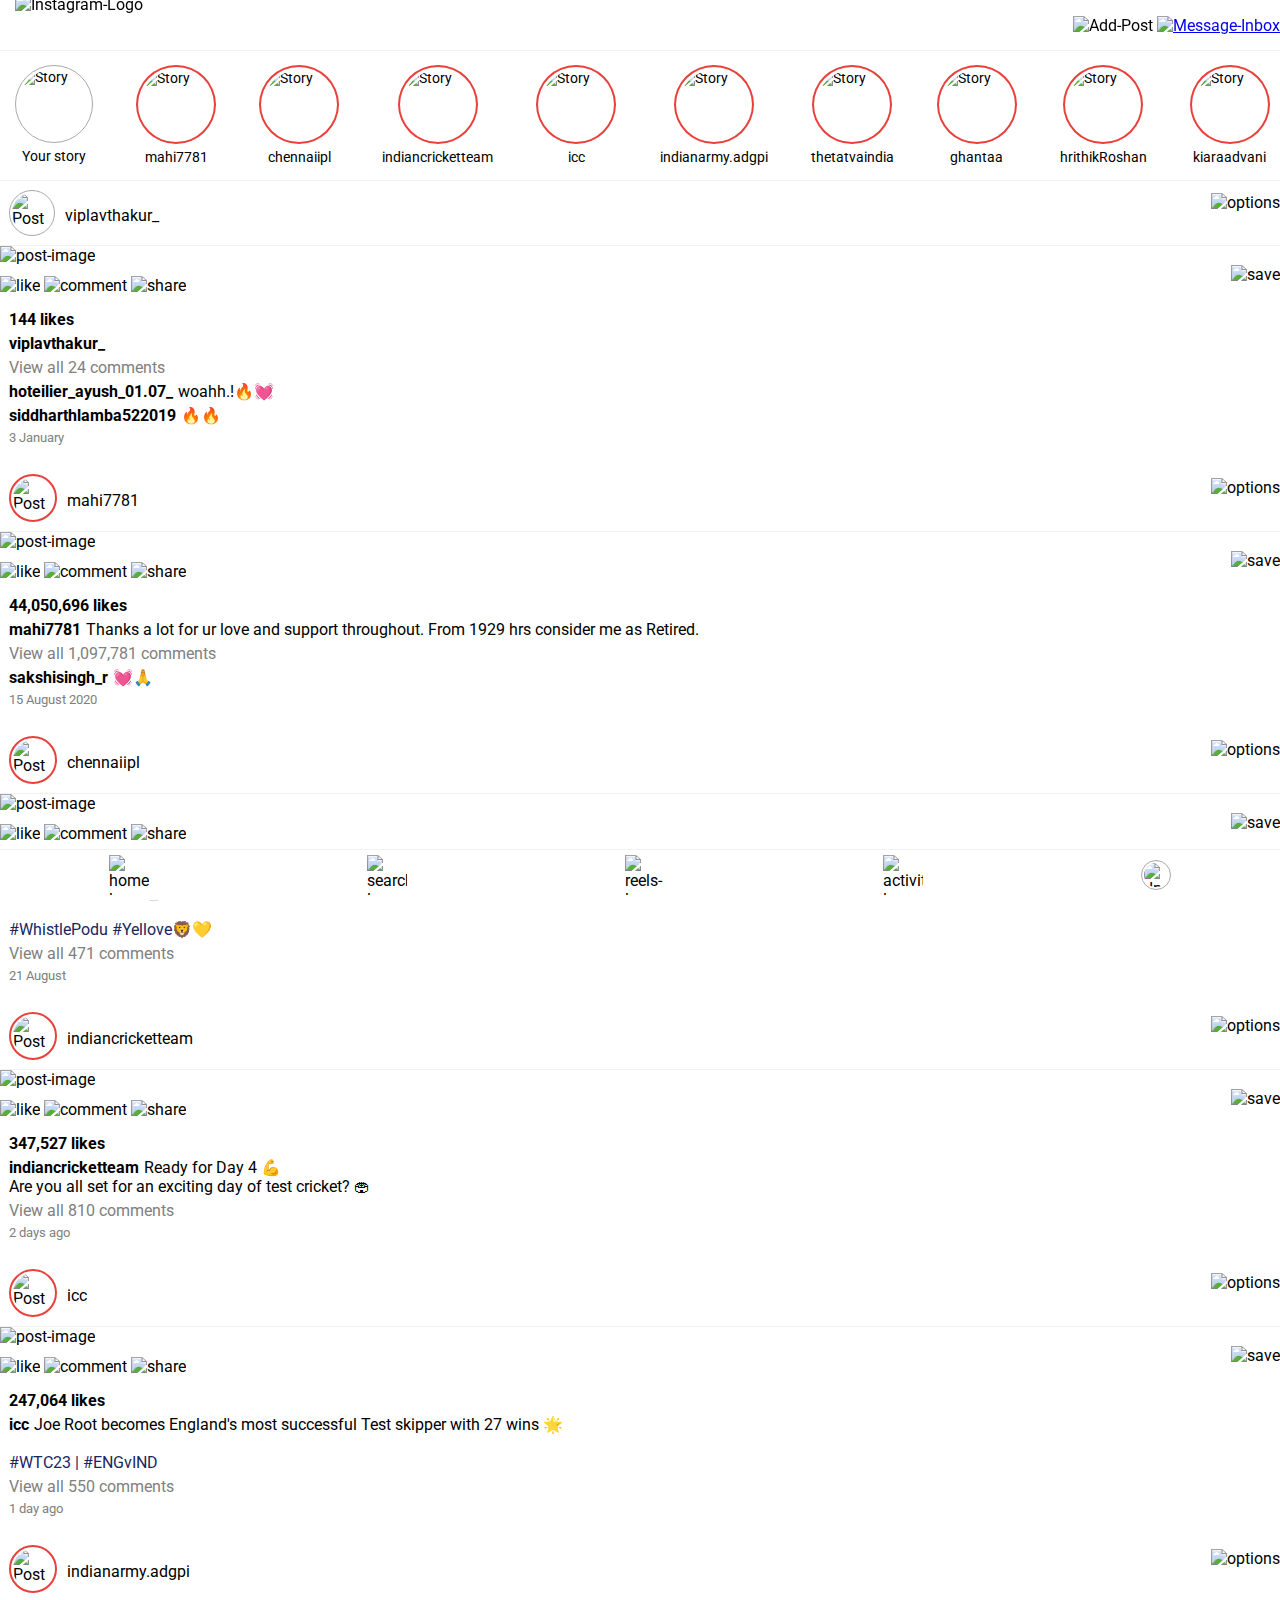
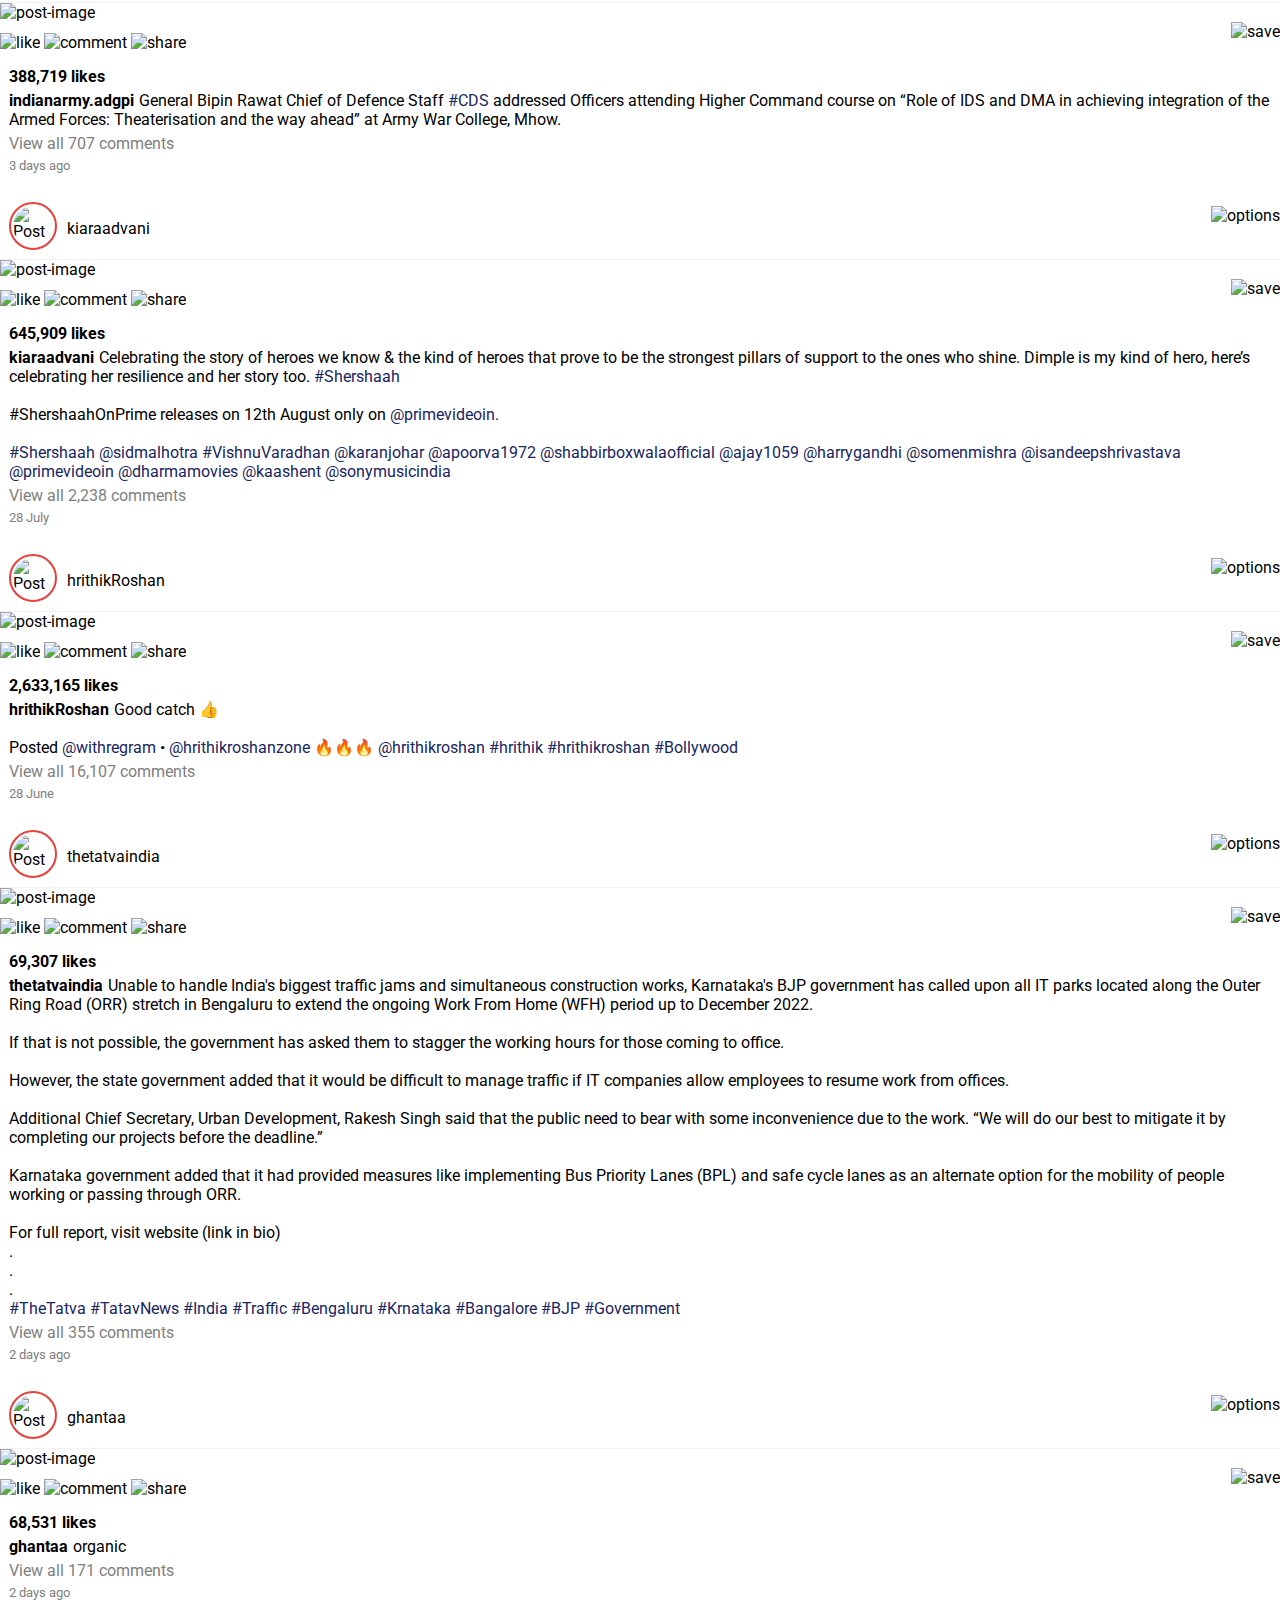
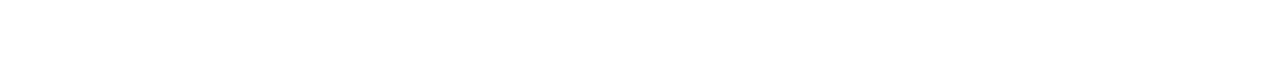
==== home.html @ e595aedf "welcome page added" ====
<!DOCTYPE html>
<html lang="en">
<head>
    <meta charset="UTF-8">
    <meta http-equiv="X-UA-Compatible" content="IE=edge">
    <meta name="viewport" content="width=device-width, initial-scale=1.0">
    <link rel="icon" type="image/png" href="https://www.freepnglogos.com/uploads/instagram-logos-png-images-free-download-2.png"/>
    <link rel="preconnect" href="https://fonts.googleapis.com">
    <link rel="preconnect" href="https://fonts.gstatic.com" crossorigin>
    <link href="https://fonts.googleapis.com/css2?family=Roboto:wght@100;400;700&display=swap" rel="stylesheet">
    <link rel="stylesheet" href="./css/styles.css">
    <title>Instagram</title>
</head>
<body>
    <header class="header">
        <img src="./assets/logo.png" alt="Instagram-Logo" class="logo">
        <div class="header-actions">
            <img src="./assets/add.jpeg" alt="Add-Post" class="header-action">
            <a href="./chat.html">
                <img src="./assets/message.jpeg" alt="Message-Inbox" class="header-action">
            </a>
        </div>
    </header>
    <main class="content">
        <section class="story-list">
            <div class="story">
                <img src="./assets/viplav.jpg" alt="Story" class="user-image self">
                <span class="username">Your story</span>
            </div>

            <div class="story">
                <img src="./assets/dhoni.jpg" alt="Story" class="user-image">
                <span class="username">mahi7781</span>
            </div>

            <div class="story">
                <img src="./assets/csk.jpg" alt="Story" class="user-image">
                <span class="username">chennaiipl</span>
            </div>

            <div class="story">
                <img src="./assets/ict.jpg" alt="Story" class="user-image">
                <span class="username">indiancricketteam</span>
            </div>

            <div class="story">
                <img src="./assets/icc.jpg" alt="Story" class="user-image">
                <span class="username">icc</span>
            </div>

            <div class="story">
                <img src="./assets/indianarmy.jpg" alt="Story" class="user-image">
                <span class="username">indianarmy.adgpi</span>
            </div>

            <div class="story">
                <img src="./assets/tatva.jpg" alt="Story" class="user-image">
                <span class="username">thetatvaindia</span>
            </div>

            <div class="story">
                <img src="./assets/ghantaa.jpg" alt="Story" class="user-image">
                <span class="username">ghantaa</span>
            </div>

            <div class="story">
                <img src="./assets/hrithik.jpg" alt="Story" class="user-image">
                <span class="username">hrithikRoshan</span>
            </div>

            <div class="story">
                <img src="./assets/kiaraadvani.jpg" alt="Story" class="user-image">
                <span class="username">kiaraadvani</span>
            </div>
        </section>
        <article class="post-list">
            <section class="post">
                <div class="post-header">
                    <div class="user-info">
                        <img src="./assets/viplav.jpg" alt="Post" class="user-dp self">
                        <span class="username">viplavthakur_</span>
                    </div>
                    <img src="./assets/more-options.jpeg" alt="options" class="post-options">
                </div>
                <img src="./assets/viplav-post.jpg" alt="post-image" class="post-image">
                <div class="post-footer">
                    <div class="post-actions">
                        <img src="./assets/like.jpeg" alt="like" class="post-action like">
                        <img src="./assets/comment.jpeg" alt="comment" class="post-action">
                        <img src="./assets/share.jpeg" alt="share" class="post-action">
                    </div>
                    <img src="./assets/save.jpeg" alt="save" class="post-action">
                </div>
                <div class="post-info">
                    <p class="likes-count">144 likes</p>
                    <p><span class="username">viplavthakur_</span></p>
                    <div class="comments">
                        <p class="comments-hidden">View all 24 comments</p>
                        <p><span class="username">hoteilier_ayush_01.07_</span>woahh.!&#128293;&#128147;</p>
                        <p><span class="username">siddharthlamba522019</span>&#128293;&#128293;</p>
                    </div>
                    <p class="post-date">3 January</p>
                </div>
            </section>

            <section class="post">
                <div class="post-header">
                    <div class="user-info">
                        <img src="./assets/dhoni.jpg" alt="Post" class="user-dp">
                        <span class="username">mahi7781</span>
                    </div>
                    <img src="./assets/more-options.jpeg" alt="options" class="post-options">
                </div>
                <img src="./assets/dhoni-post.jpg" alt="post-image" class="post-image">
                <div class="post-footer">
                    <div class="post-actions">
                        <img src="./assets/like.jpeg" alt="like" class="post-action like">
                        <img src="./assets/comment.jpeg" alt="comment" class="post-action">
                        <img src="./assets/share.jpeg" alt="share" class="post-action">
                    </div>
                    <img src="./assets/save.jpeg" alt="save" class="post-action">
                </div>
                <div class="post-info">
                    <p class="likes-count">44,050,696 likes</p>
                    <p><span class="username">mahi7781</span>Thanks a lot for ur love and support 
                        throughout. From 1929 hrs consider me as Retired.</p>
                    <div class="comments">
                        <p class="comments-hidden">View all 1,097,781 comments</p>
                        <p><span class="username">sakshisingh_r</span>&#128147;&#128591;</p>
                    </div>
                    <p class="post-date">15 August 2020</p>
                </div>
            </section>

            <section class="post">
                <div class="post-header">
                    <div class="user-info">
                        <img src="./assets/csk.jpg" alt="Post" class="user-dp">
                        <span class="username">chennaiipl</span>
                    </div>
                    <img src="./assets/more-options.jpeg" alt="options" class="post-options">
                </div>
                <img src="./assets/csk-post.jpg" alt="post-image" class="post-image">
                <div class="post-footer">
                    <div class="post-actions">
                        <img src="./assets/like.jpeg" alt="like" class="post-action like">
                        <img src="./assets/comment.jpeg" alt="comment" class="post-action">
                        <img src="./assets/share.jpeg" alt="share" class="post-action">
                    </div>
                    <img src="./assets/save.jpeg" alt="save" class="post-action">
                </div>
                <div class="post-info">
                    <p class="likes-count">144 likes</p>
                    <p><span class="username">chennaiipl</span>5A side &#127942; <br><br>
                        <span class="hashtags">#WhistlePodu #Yellove</span>&#129409;&#128155;</p>
                    <div class="comments">
                        <p class="comments-hidden">View all 471 comments</p>
                    </div>
                    <p class="post-date">21 August</p>
                </div>
            </section>

            <section class="post">
                <div class="post-header">
                    <div class="user-info">
                        <img src="./assets/ict.jpg" alt="Post" class="user-dp">
                        <span class="username">indiancricketteam</span>
                    </div>
                    <img src="./assets/more-options.jpeg" alt="options" class="post-options">
                </div>
                <img src="./assets/ict-post.jpg" alt="post-image" class="post-image">
                <div class="post-footer">
                    <div class="post-actions">
                        <img src="./assets/like.jpeg" alt="like" class="post-action like">
                        <img src="./assets/comment.jpeg" alt="comment" class="post-action">
                        <img src="./assets/share.jpeg" alt="share" class="post-action">
                    </div>
                    <img src="./assets/save.jpeg" alt="save" class="post-action">
                </div>
                <div class="post-info">
                    <p class="likes-count">347,527 likes</p>
                    <p><span class="username">indiancricketteam</span>Ready for Day 4 &#128170; <br> 
                        Are you all set for an exciting day of test cricket? &#127967;</p>
                    <div class="comments">
                        <p class="comments-hidden">View all 810 comments</p>
                    </div>
                    <p class="post-date">2 days ago</p>
                </div>
            </section>

            <section class="post">
                <div class="post-header">
                    <div class="user-info">
                        <img src="./assets/icc.jpg" alt="Post" class="user-dp">
                        <span class="username">icc</span>
                    </div>
                    <img src="./assets/more-options.jpeg" alt="options" class="post-options">
                </div>
                <img src="./assets/icc-post.jpg" alt="post-image" class="post-image">
                <div class="post-footer">
                    <div class="post-actions">
                        <img src="./assets/like.jpeg" alt="like" class="post-action like">
                        <img src="./assets/comment.jpeg" alt="comment" class="post-action">
                        <img src="./assets/share.jpeg" alt="share" class="post-action">
                    </div>
                    <img src="./assets/save.jpeg" alt="save" class="post-action">
                </div>
                <div class="post-info">
                    <p class="likes-count">247,064 likes</p>
                    <p><span class="username">icc</span>Joe Root becomes England's most successful 
                        Test skipper with 27 wins &#127775; <br><br> <span class="hashtags">#WTC23 | #ENGvIND</span></p>
                    <div class="comments">
                        <p class="comments-hidden">View all 550 comments</p>
                    </div>
                    <p class="post-date">1 day ago</p>
                </div>
            </section>

            <section class="post">
                <div class="post-header">
                    <div class="user-info">
                        <img src="./assets/indianarmy.jpg" alt="Post" class="user-dp">
                        <span class="username">indianarmy.adgpi</span>
                    </div>
                    <img src="./assets/more-options.jpeg" alt="options" class="post-options">
                </div>
                <img src="./assets/indianarmy-post.jpg" alt="post-image" class="post-image">
                <div class="post-footer">
                    <div class="post-actions">
                        <img src="./assets/like.jpeg" alt="like" class="post-action like">
                        <img src="./assets/comment.jpeg" alt="comment" class="post-action">
                        <img src="./assets/share.jpeg" alt="share" class="post-action">
                    </div>
                    <img src="./assets/save.jpeg" alt="save" class="post-action">
                </div>
                <div class="post-info">
                    <p class="likes-count">388,719 likes</p>
                    <p><span class="username">indianarmy.adgpi</span>General Bipin Rawat Chief of 
                        Defence Staff <span class="hashtags">#CDS</span> addressed Officers attending 
                        Higher Command course on “Role of IDS and DMA in achieving integration of the 
                        Armed Forces: Theaterisation and the way ahead” at Army War College, Mhow.</p>
                    <div class="comments">
                        <p class="comments-hidden">View all 707 comments</p>
                    </div>
                    <p class="post-date">3 days ago</p>
                </div>
            </section>

            <section class="post">
                <div class="post-header">
                    <div class="user-info">
                        <img src="./assets/kiaraadvani.jpg" alt="Post" class="user-dp">
                        <span class="username">kiaraadvani</span>
                    </div>
                    <img src="./assets/more-options.jpeg" alt="options" class="post-options">
                </div>
                <img src="./assets/kiaraadvani-post.jpg" alt="post-image" class="post-image">
                <div class="post-footer">
                    <div class="post-actions">
                        <img src="./assets/like.jpeg" alt="like" class="post-action like">
                        <img src="./assets/comment.jpeg" alt="comment" class="post-action">
                        <img src="./assets/share.jpeg" alt="share" class="post-action">
                    </div>
                    <img src="./assets/save.jpeg" alt="save" class="post-action">
                </div>
                <div class="post-info">
                    <p class="likes-count">645,909 likes</p>
                    <p><span class="username">kiaraadvani</span>Celebrating the story of heroes we know & 
                        the kind of heroes that prove to be the strongest pillars of support to the ones who shine. 
                        Dimple is my kind of hero, here’s celebrating her resilience and her story too.
                        <span class="hashtags">#Shershaah</span><br><br>#ShershaahOnPrime releases on 12th August 
                        only on <span class="hashtags">@primevideoin. <br><br>#Shershaah @sidmalhotra #VishnuVaradhan 
                            @karanjohar @apoorva1972 @shabbirboxwalaofficial @ajay1059 @harrygandhi @somenmishra @isandeepshrivastava
                             @primevideoin @dharmamovies @kaashent @sonymusicindia </span></p>
                    <div class="comments">
                        <p class="comments-hidden">View all 2,238 comments</p>
                    </div>
                    <p class="post-date">28 July</p>
                </div>
            </section>

            <section class="post">
                <div class="post-header">
                    <div class="user-info">
                        <img src="./assets/hrithik.jpg" alt="Post" class="user-dp">
                        <span class="username">hrithikRoshan</span>
                    </div>
                    <img src="./assets/more-options.jpeg" alt="options" class="post-options">
                </div>
                <img src="./assets/hrithik-post.jpg" alt="post-image" class="post-image">
                <div class="post-footer">
                    <div class="post-actions">
                        <img src="./assets/like.jpeg" alt="like" class="post-action like">
                        <img src="./assets/comment.jpeg" alt="comment" class="post-action">
                        <img src="./assets/share.jpeg" alt="share" class="post-action">
                    </div>
                    <img src="./assets/save.jpeg" alt="save" class="post-action">
                </div>
                <div class="post-info">
                    <p class="likes-count">2,633,165 likes</p>
                    <p><span class="username">hrithikRoshan</span>Good catch &#128077;<br><br>
                        Posted <span class="hashtags">@withregram</span> • <span class="hashtags">@hrithikroshanzone</span> &#128293;&#128293;&#128293; <span class="hashtags">@hrithikroshan #hrithik 
                        #hrithikroshan #Bollywood</span></p>
                    <div class="comments">
                        <p class="comments-hidden">View all 16,107 comments</p>
                    </div>
                    <p class="post-date">28 June</p>
                </div>
            </section>

            <section class="post">
                <div class="post-header">
                    <div class="user-info">
                        <img src="./assets/tatva.jpg" alt="Post" class="user-dp">
                        <span class="username">thetatvaindia</span>
                    </div>
                    <img src="./assets/more-options.jpeg" alt="options" class="post-options">
                </div>
                <img src="./assets/tatva-post.jpg" alt="post-image" class="post-image">
                <div class="post-footer">
                    <div class="post-actions">
                        <img src="./assets/like.jpeg" alt="like" class="post-action like">
                        <img src="./assets/comment.jpeg" alt="comment" class="post-action">
                        <img src="./assets/share.jpeg" alt="share" class="post-action">
                    </div>
                    <img src="./assets/save.jpeg" alt="save" class="post-action">
                </div>
                <div class="post-info">
                    <p class="likes-count">69,307 likes</p>
                    <p><span class="username">thetatvaindia</span>Unable to handle India's biggest
                         traffic jams and simultaneous construction works, Karnataka's BJP government
                          has called upon all IT parks located along the Outer Ring Road (ORR) stretch
                           in Bengaluru to extend the ongoing Work From Home (WFH) period up to December
                            2022.<br><br>
                        If that is not possible, the government has asked them to stagger the working 
                        hours for those coming to office.<br><br>
                        However, the state government added that it would be difficult to manage traffic
                         if IT companies allow employees to resume work from offices.<br><br>
                        Additional Chief Secretary, Urban Development, Rakesh Singh said that the public
                         need to bear with some inconvenience due to the work. “We will do our best to 
                         mitigate it by completing our projects before the deadline.”<br><br>
                        Karnataka government added that it had provided measures like implementing Bus 
                        Priority Lanes (BPL) and safe cycle lanes as an alternate option for the mobility
                         of people working or passing through ORR.<br><br>
                        For full report, visit website (link in bio)<br>
                        .<br>
                        .<br>
                        .<br>
                        <span class="hashtags">#TheTatva #TatavNews #India #Traffic #Bengaluru #Krnataka 
                            #Bangalore #BJP #Government</span></p>
                    <div class="comments">
                        <p class="comments-hidden">View all 355 comments</p>
                    </div>
                    <p class="post-date">2 days ago</p>
                </div>
            </section>

            <section class="post">
                <div class="post-header">
                    <div class="user-info">
                        <img src="./assets/ghantaa.jpg" alt="Post" class="user-dp">
                        <span class="username">ghantaa</span>
                    </div>
                    <img src="./assets/more-options.jpeg" alt="options" class="post-options">
                </div>
                <img src="./assets/ghantaa-post.jpg" alt="post-image" class="post-image">
                <div class="post-footer">
                    <div class="post-actions">
                        <img src="./assets/like.jpeg" alt="like" class="post-action like">
                        <img src="./assets/comment.jpeg" alt="comment" class="post-action">
                        <img src="./assets/share.jpeg" alt="share" class="post-action">
                    </div>
                    <img src="./assets/save.jpeg" alt="save" class="post-action">
                </div>
                <div class="post-info">
                    <p class="likes-count">68,531 likes</p>
                    <p><span class="username">ghantaa</span>organic</p>
                    <div class="comments">
                        <p class="comments-hidden">View all 171 comments</p>
                    </div>
                    <p class="post-date">2 days ago</p>
                </div>
            </section>
        </article>
    </main>
    <footer class="footer">
        <img src="./assets/home.jpeg" alt="home-logo" class="footer-action">
        <img src="./assets/search.jpeg" alt="search-logo" class="footer-action">
        <img src="./assets/reels.jpeg" alt="reels-logo" class="footer-action">
        <img src="./assets/like.jpeg" alt="activity-logo" class="footer-action">
        <img src="./assets/viplav.jpg" alt="dp" class="user-dp self custom-user-dp">
    </footer>
    <script>
    </script>
</body>
</html>
---- css/styles.css ----
body {
    margin: 0;
    padding: 0;
    font-family: 'Roboto', sans-serif;
}

.header {
    height: 50px;
    display: flex;
    align-items: center;
    justify-content: space-between;
    padding: 0 15px;
    border-bottom: 1px solid #f2f2f2;
    position: fixed;
    width: 100%;
    background-color: #fff;
}

.logo {
    height: 60px;
    cursor: pointer;
}

.header-actions {
    margin-right: 15px;
}

.header-action {
    height: 40px;
    cursor: pointer;
}

.story-list {
    padding-top: 50px;
    padding-right: 10px;
    display: flex;
    justify-content: space-between;
    overflow-x: auto;
    border-bottom: 1px solid #f2f2f2;
    height: 130px;
}

.story-list::-webkit-scrollbar {
    display: none;
}

.story {
    padding: 15px 0px 15px 15px;
    display: flex;
    align-items: center;
    flex-direction: column;
    font-size: 14px;
}

.user-image {
    height: 70px;
    width: 70px;
    border-radius: 50%;
    border: 2px solid rgb(233, 64, 59);
    padding: 3px;
    cursor: pointer;
}

.self {
    border-color: darkgrey;
}

.username {
    padding-top: 5px;
    cursor: pointer;
}

.post .username:hover {
    text-decoration: underline;
}

.post-list {
    margin-bottom: 70px;
}

.post {
    margin-bottom: 20px;
}

.post-header {
    display: flex;
    align-items: center;
    justify-content: space-between;
    padding: 9px 0px 9px 9px;
    border-bottom: 1px solid #f2f2f2;
}

.user-info {
    display: flex;
    align-items: center;
}

.user-dp {
    height: 40px;
    width: 40px;
    border-radius: 50%;
    border: 2px solid rgb(233, 64, 59);
    padding: 2px;
    cursor: pointer;
    
}

.self {
    border: 1px solid darkgrey;
}

.user-info > .username {
    margin-left: 10px;
}

.post-options {
    height: 40px;
    cursor: pointer;
}

.post-image {
    height: 100%;
    width: 100%;
}

.post-footer {
    display: flex;
    align-items: center;
    justify-content: space-between;
}

.post-action {
    height: 40px;
    cursor: pointer;
}

.post-info p {
    margin: 5px 8px 5px 9px;
}

.likes-count {
    font-weight: bolder;
    cursor: pointer;
}

.post-info .username {
    font-weight: bolder;
    margin-right: 5px;
}

.hashtags {
    color: rgb(25, 38, 97);
}

.comments-hidden {
    color: grey;
    cursor: pointer;
}

.post-date {
    font-size: small;
    color: grey;
    cursor: pointer;
}

.footer {
    display: flex;
    align-items: center;
    justify-content: space-around;
    border-top: 1px solid #f2f2f2;
    height: 50px;
    width: 100%;
    background-color: #fff;
    bottom: 0;
    position: fixed;
}

.footer-action {
    height: 40px;
    width: 40px;
    cursor: pointer;
}

.custom-user-dp {
    height: 24px;
    width: 24px;
}
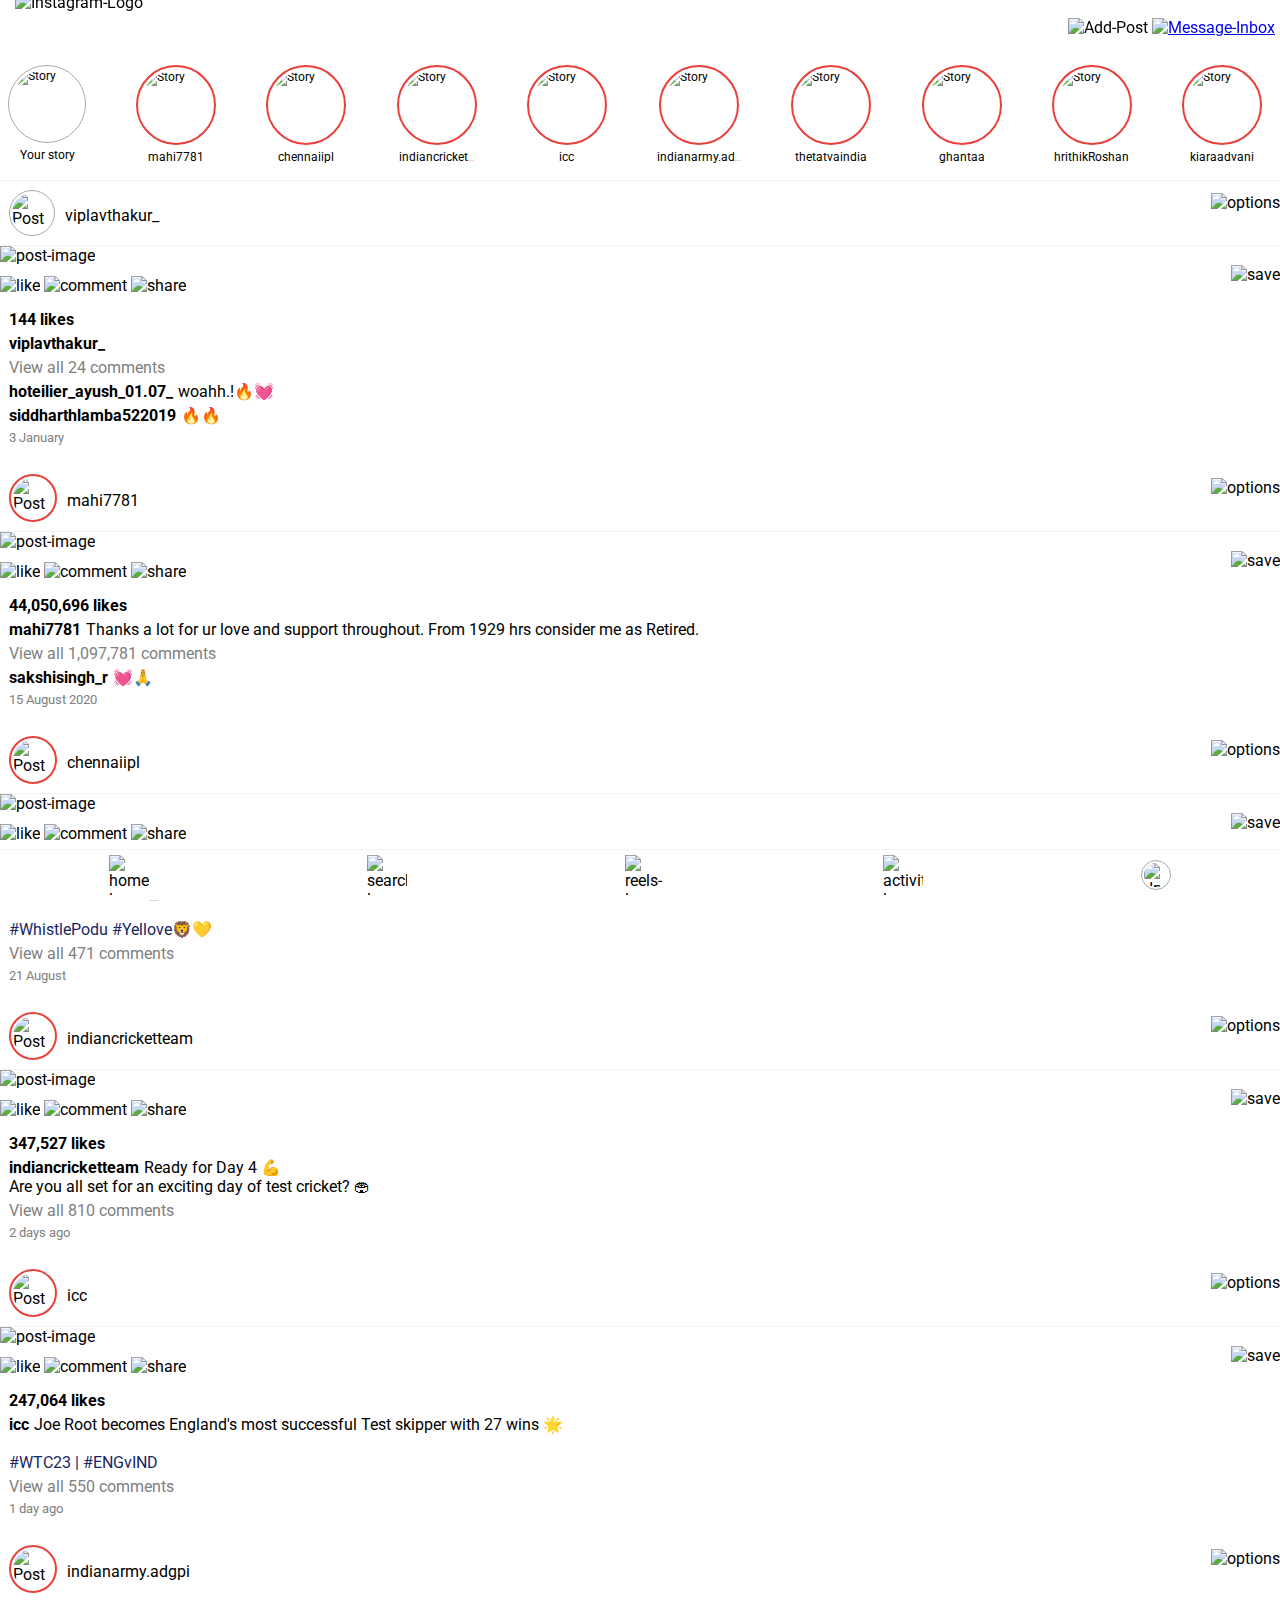
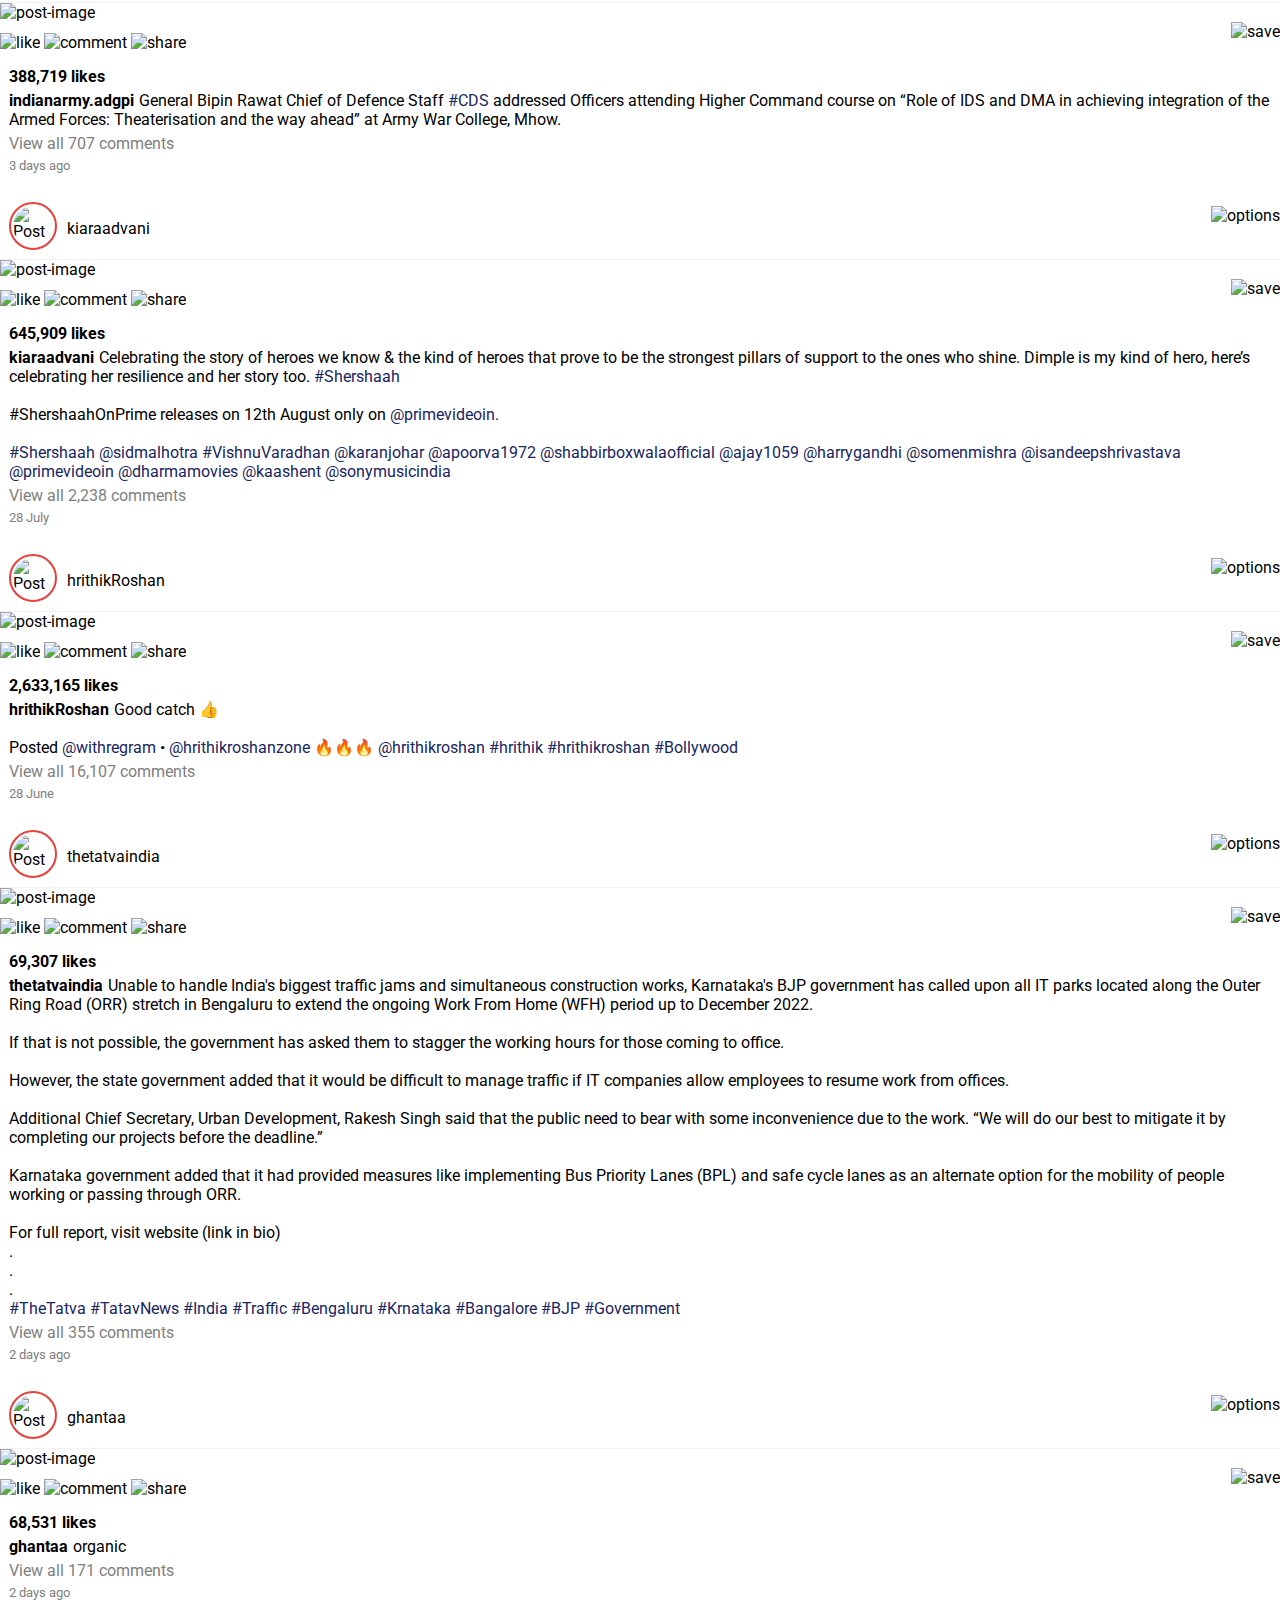
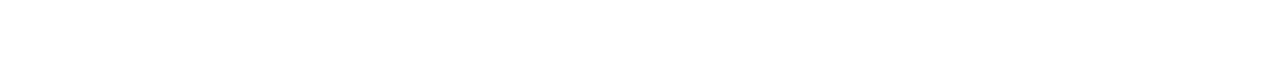
==== commit 205aa160: "alignment changed" ====
--- a/home.html
+++ b/home.html
@@ -40,7 +40,7 @@
 
             <div class="story">
                 <img src="./assets/ict.jpg" alt="Story" class="user-image">
-                <span class="username">indiancricketteam</span>
+                <span class="username">indiancricket<span class="extra">...</span></span>
             </div>
 
             <div class="story">
@@ -50,7 +50,7 @@
 
             <div class="story">
                 <img src="./assets/indianarmy.jpg" alt="Story" class="user-image">
-                <span class="username">indianarmy.adgpi</span>
+                <span class="username">indianarmy.ad<span class="extra">...</span></span>
             </div>
 
             <div class="story">
--- a/css/styles.css
+++ b/css/styles.css
@@ -10,19 +10,20 @@
     align-items: center;
     justify-content: space-between;
     padding: 0 15px;
-    border-bottom: 1px solid #f2f2f2;
     position: fixed;
     width: 100%;
     background-color: #fff;
 }
 
 .logo {
-    height: 60px;
+    height: 70px;
     cursor: pointer;
+    padding-top: 5px;
 }
 
 .header-actions {
-    margin-right: 15px;
+    margin-right: 20px;
+    padding-top: 5px;
 }
 
 .header-action {
@@ -45,11 +46,11 @@
 }
 
 .story {
-    padding: 15px 0px 15px 15px;
+    padding: 15px 8px;
     display: flex;
     align-items: center;
     flex-direction: column;
-    font-size: 14px;
+    font-size: 12px;
 }
 
 .user-image {
@@ -68,6 +69,10 @@
 .username {
     padding-top: 5px;
     cursor: pointer;
+}
+
+.extra {
+    font-size: 6px;
 }
 
 .post .username:hover {
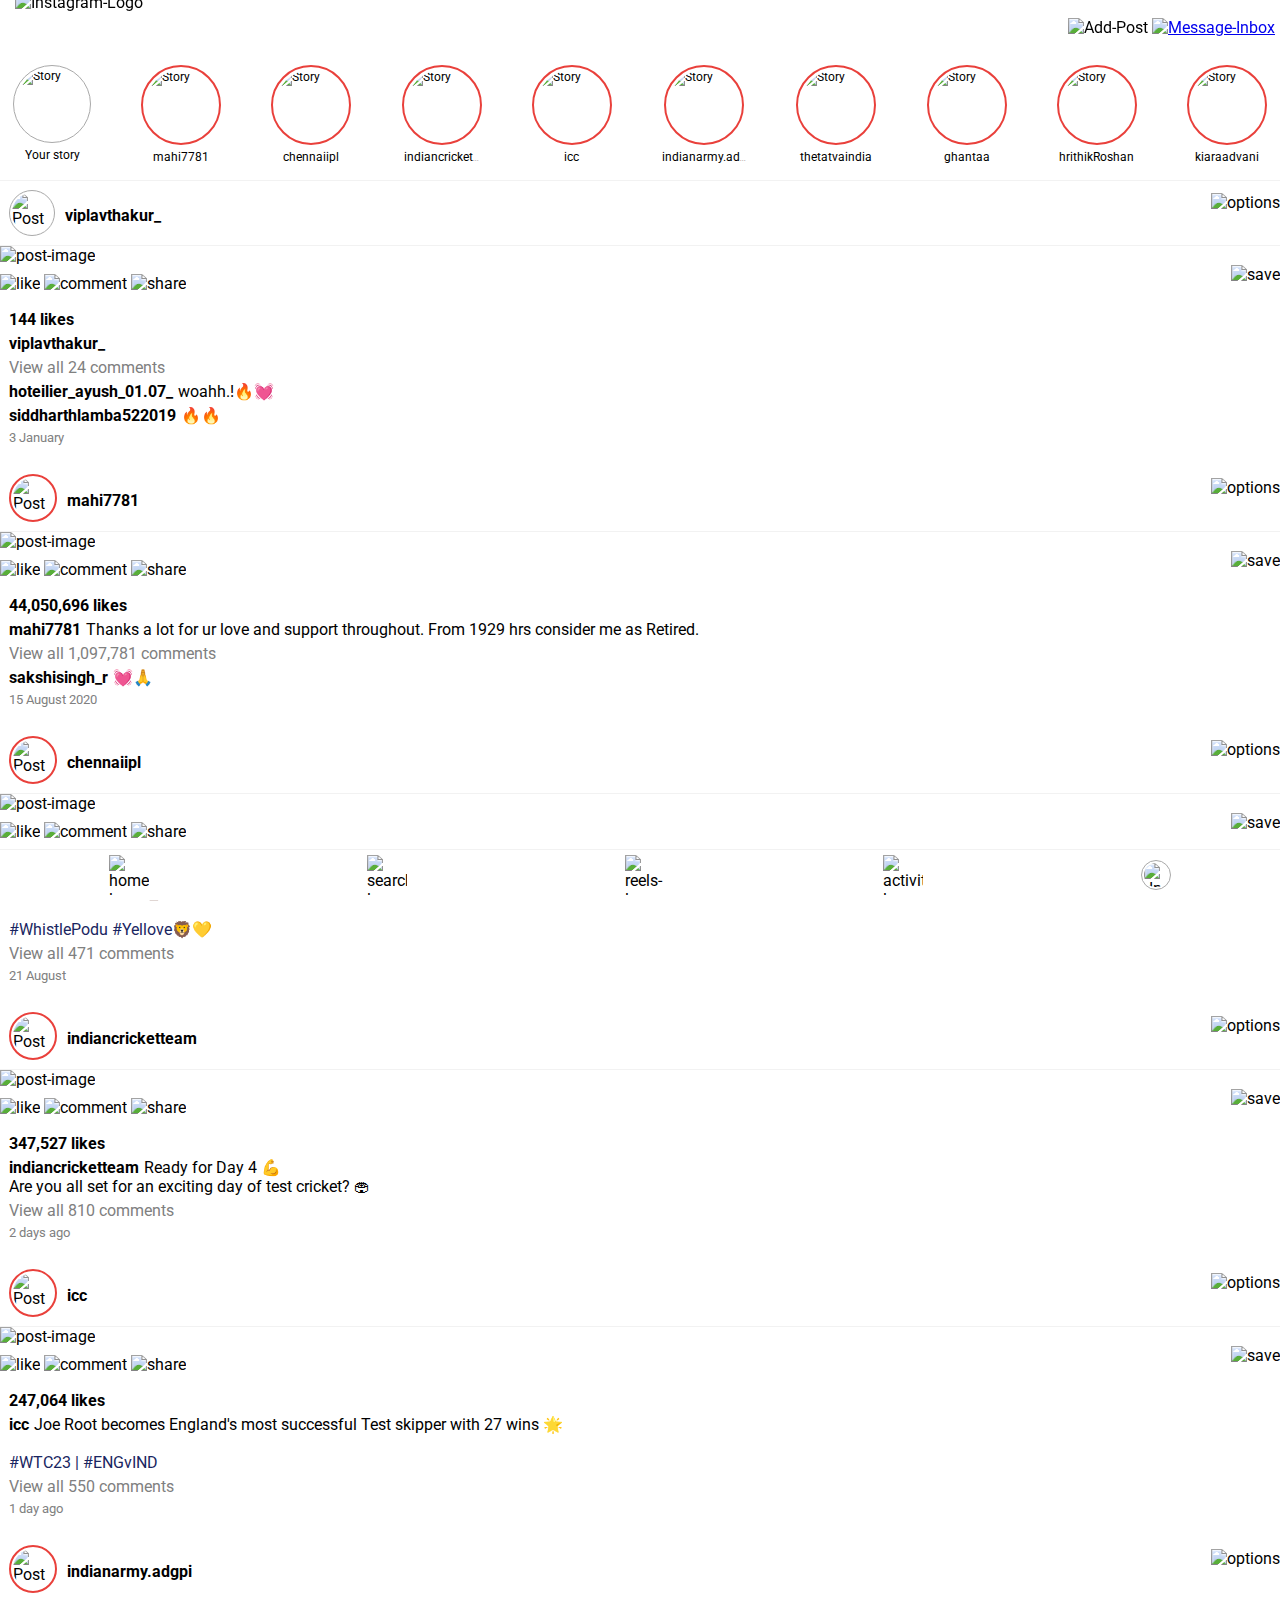
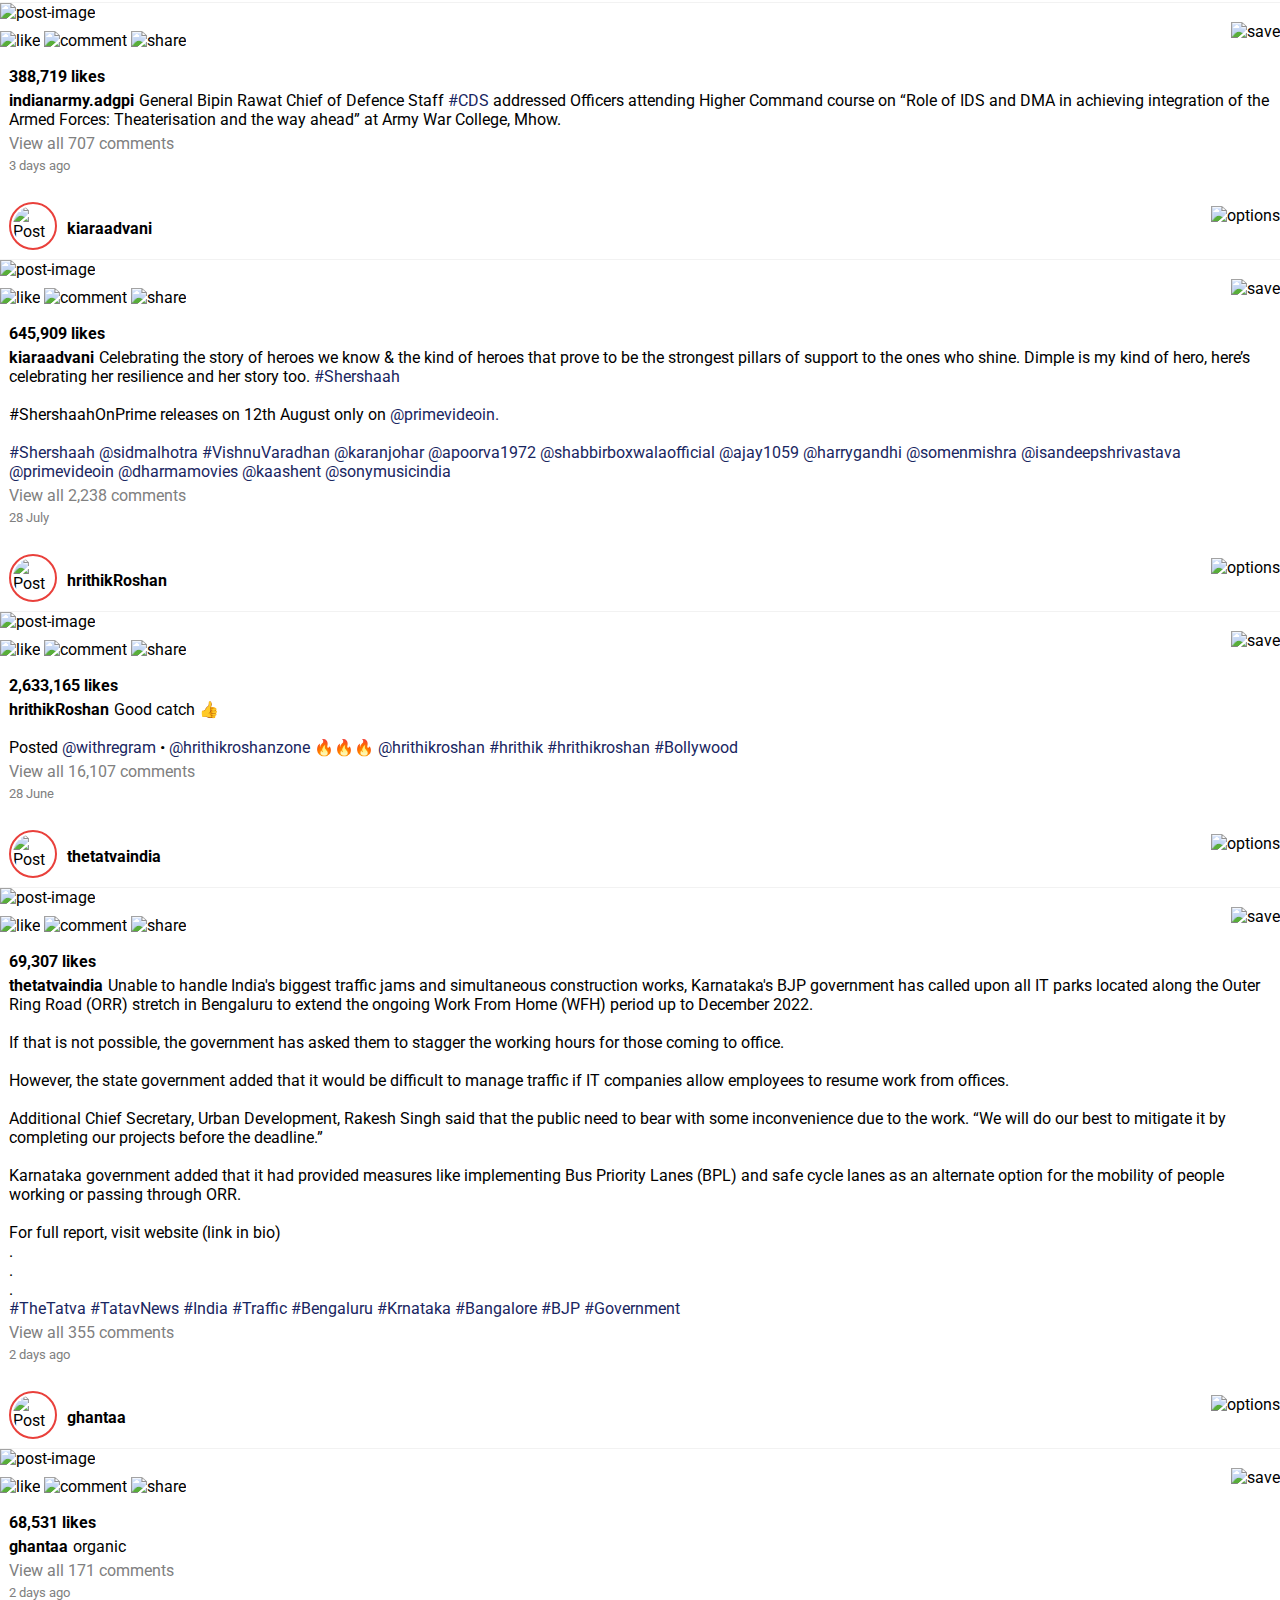
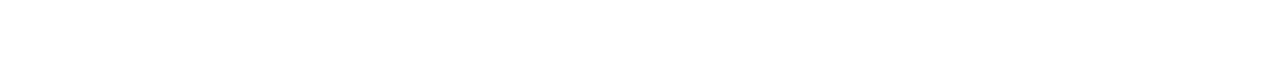
==== commit 3c134b02: "alignment changed" ====
--- a/home.html
+++ b/home.html
@@ -86,8 +86,8 @@
                 <div class="post-footer">
                     <div class="post-actions">
                         <img src="./assets/like.jpeg" alt="like" class="post-action like">
-                        <img src="./assets/comment.jpeg" alt="comment" class="post-action">
-                        <img src="./assets/share.jpeg" alt="share" class="post-action">
+                        <img src="./assets/comment.jpeg" alt="comment" class="post-action comment">
+                        <img src="./assets/share.jpeg" alt="share" class="post-action share">
                     </div>
                     <img src="./assets/save.jpeg" alt="save" class="post-action">
                 </div>
@@ -115,8 +115,8 @@
                 <div class="post-footer">
                     <div class="post-actions">
                         <img src="./assets/like.jpeg" alt="like" class="post-action like">
-                        <img src="./assets/comment.jpeg" alt="comment" class="post-action">
-                        <img src="./assets/share.jpeg" alt="share" class="post-action">
+                        <img src="./assets/comment.jpeg" alt="comment" class="post-action comment">
+                        <img src="./assets/share.jpeg" alt="share" class="post-action share">
                     </div>
                     <img src="./assets/save.jpeg" alt="save" class="post-action">
                 </div>
@@ -144,8 +144,8 @@
                 <div class="post-footer">
                     <div class="post-actions">
                         <img src="./assets/like.jpeg" alt="like" class="post-action like">
-                        <img src="./assets/comment.jpeg" alt="comment" class="post-action">
-                        <img src="./assets/share.jpeg" alt="share" class="post-action">
+                        <img src="./assets/comment.jpeg" alt="comment" class="post-action comment">
+                        <img src="./assets/share.jpeg" alt="share" class="post-action share">
                     </div>
                     <img src="./assets/save.jpeg" alt="save" class="post-action">
                 </div>
@@ -172,8 +172,8 @@
                 <div class="post-footer">
                     <div class="post-actions">
                         <img src="./assets/like.jpeg" alt="like" class="post-action like">
-                        <img src="./assets/comment.jpeg" alt="comment" class="post-action">
-                        <img src="./assets/share.jpeg" alt="share" class="post-action">
+                        <img src="./assets/comment.jpeg" alt="comment" class="post-action comment">
+                        <img src="./assets/share.jpeg" alt="share" class="post-action share">
                     </div>
                     <img src="./assets/save.jpeg" alt="save" class="post-action">
                 </div>
@@ -200,8 +200,8 @@
                 <div class="post-footer">
                     <div class="post-actions">
                         <img src="./assets/like.jpeg" alt="like" class="post-action like">
-                        <img src="./assets/comment.jpeg" alt="comment" class="post-action">
-                        <img src="./assets/share.jpeg" alt="share" class="post-action">
+                        <img src="./assets/comment.jpeg" alt="comment" class="post-action comment">
+                        <img src="./assets/share.jpeg" alt="share" class="post-action share">
                     </div>
                     <img src="./assets/save.jpeg" alt="save" class="post-action">
                 </div>
@@ -228,8 +228,8 @@
                 <div class="post-footer">
                     <div class="post-actions">
                         <img src="./assets/like.jpeg" alt="like" class="post-action like">
-                        <img src="./assets/comment.jpeg" alt="comment" class="post-action">
-                        <img src="./assets/share.jpeg" alt="share" class="post-action">
+                        <img src="./assets/comment.jpeg" alt="comment" class="post-action comment">
+                        <img src="./assets/share.jpeg" alt="share" class="post-action share">
                     </div>
                     <img src="./assets/save.jpeg" alt="save" class="post-action">
                 </div>
@@ -258,8 +258,8 @@
                 <div class="post-footer">
                     <div class="post-actions">
                         <img src="./assets/like.jpeg" alt="like" class="post-action like">
-                        <img src="./assets/comment.jpeg" alt="comment" class="post-action">
-                        <img src="./assets/share.jpeg" alt="share" class="post-action">
+                        <img src="./assets/comment.jpeg" alt="comment" class="post-action comment">
+                        <img src="./assets/share.jpeg" alt="share" class="post-action share">
                     </div>
                     <img src="./assets/save.jpeg" alt="save" class="post-action">
                 </div>
@@ -291,8 +291,8 @@
                 <div class="post-footer">
                     <div class="post-actions">
                         <img src="./assets/like.jpeg" alt="like" class="post-action like">
-                        <img src="./assets/comment.jpeg" alt="comment" class="post-action">
-                        <img src="./assets/share.jpeg" alt="share" class="post-action">
+                        <img src="./assets/comment.jpeg" alt="comment" class="post-action comment">
+                        <img src="./assets/share.jpeg" alt="share" class="post-action share">
                     </div>
                     <img src="./assets/save.jpeg" alt="save" class="post-action">
                 </div>
@@ -320,8 +320,8 @@
                 <div class="post-footer">
                     <div class="post-actions">
                         <img src="./assets/like.jpeg" alt="like" class="post-action like">
-                        <img src="./assets/comment.jpeg" alt="comment" class="post-action">
-                        <img src="./assets/share.jpeg" alt="share" class="post-action">
+                        <img src="./assets/comment.jpeg" alt="comment" class="post-action comment">
+                        <img src="./assets/share.jpeg" alt="share" class="post-action share">
                     </div>
                     <img src="./assets/save.jpeg" alt="save" class="post-action">
                 </div>
@@ -367,8 +367,8 @@
                 <div class="post-footer">
                     <div class="post-actions">
                         <img src="./assets/like.jpeg" alt="like" class="post-action like">
-                        <img src="./assets/comment.jpeg" alt="comment" class="post-action">
-                        <img src="./assets/share.jpeg" alt="share" class="post-action">
+                        <img src="./assets/comment.jpeg" alt="comment" class="post-action comment">
+                        <img src="./assets/share.jpeg" alt="share" class="post-action share">
                     </div>
                     <img src="./assets/save.jpeg" alt="save" class="post-action">
                 </div>
--- a/css/styles.css
+++ b/css/styles.css
@@ -33,7 +33,8 @@
 
 .story-list {
     padding-top: 50px;
-    padding-right: 10px;
+    padding-right: 5px;
+    padding-left: 5px;
     display: flex;
     justify-content: space-between;
     overflow-x: auto;
@@ -116,6 +117,7 @@
 
 .user-info > .username {
     margin-left: 10px;
+    font-weight: bold;
 }
 
 .post-options {
@@ -139,6 +141,14 @@
     cursor: pointer;
 }
 
+.like {
+    height: 42px;
+}
+
+.share {
+    padding-bottom: 4px;
+}
+
 .post-info p {
     margin: 5px 8px 5px 9px;
 }
@@ -149,7 +159,7 @@
 }
 
 .post-info .username {
-    font-weight: bolder;
+    font-weight: bold;
     margin-right: 5px;
 }
 
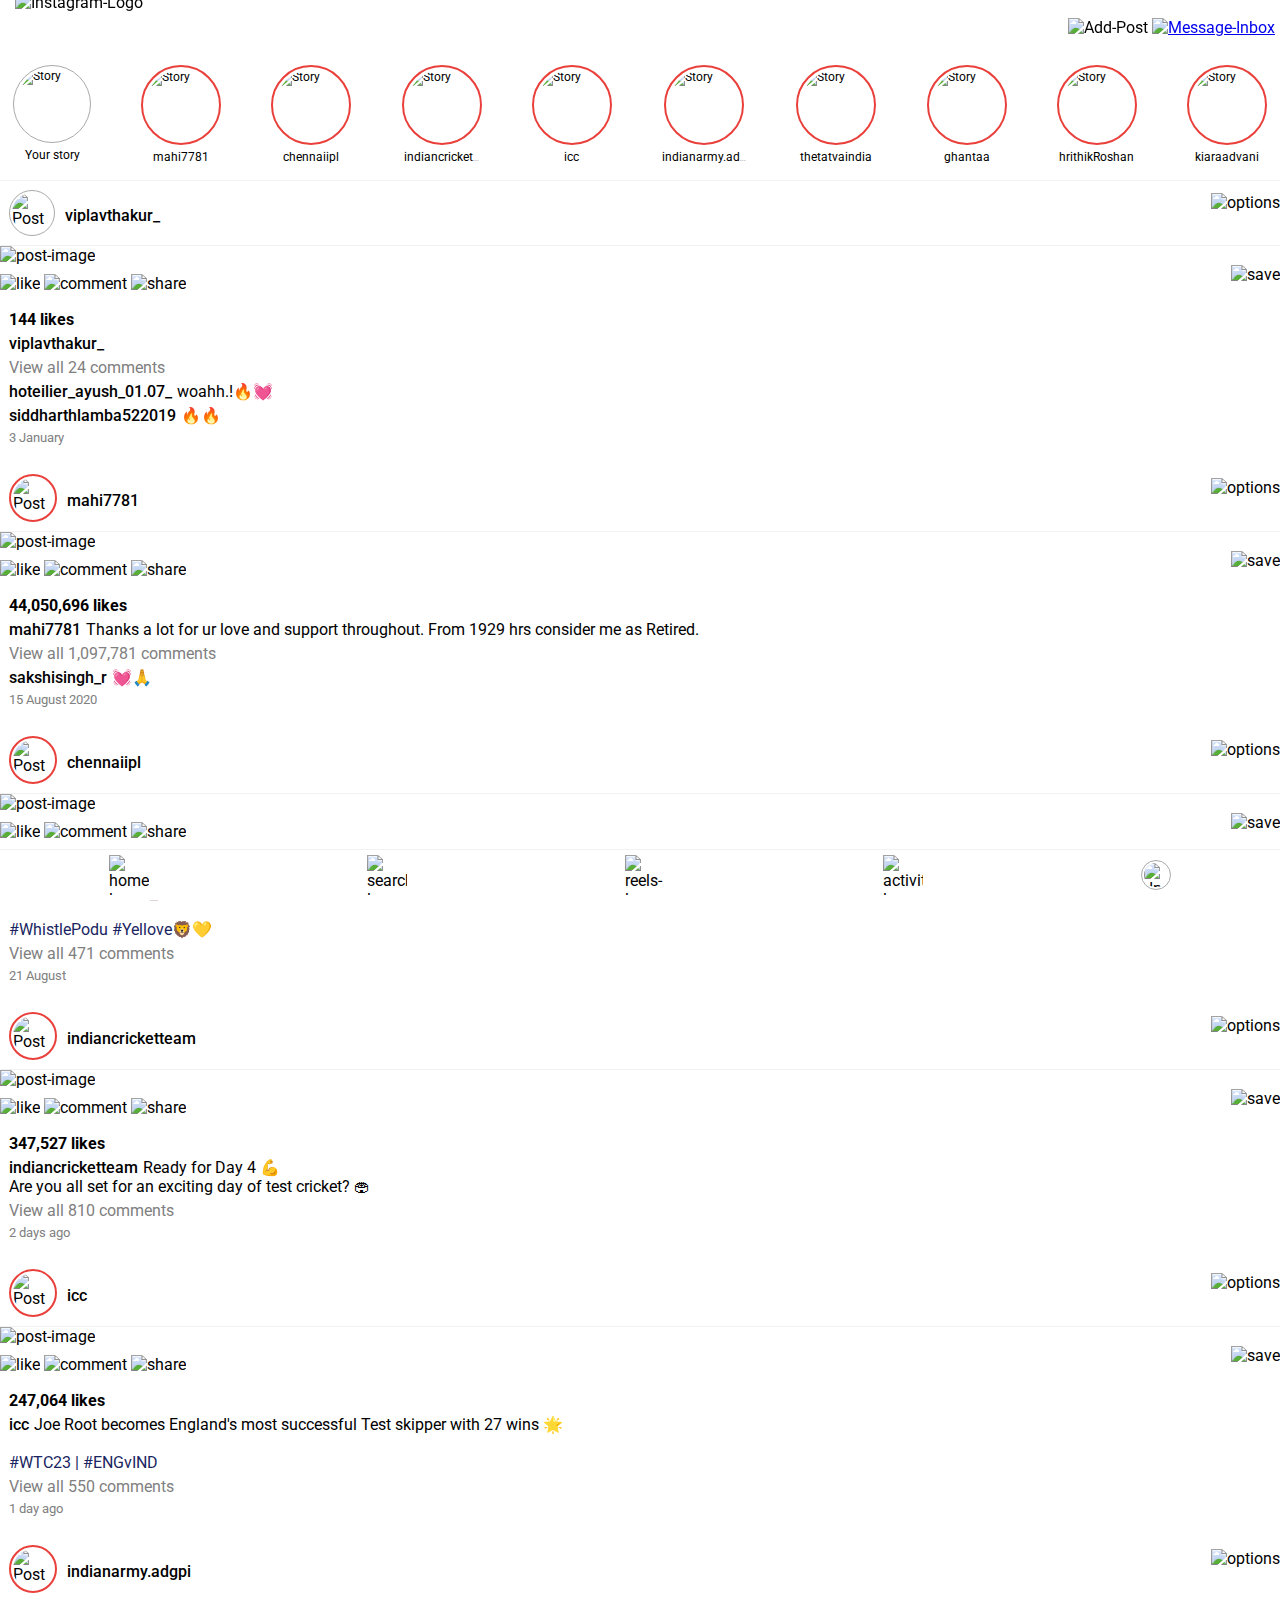
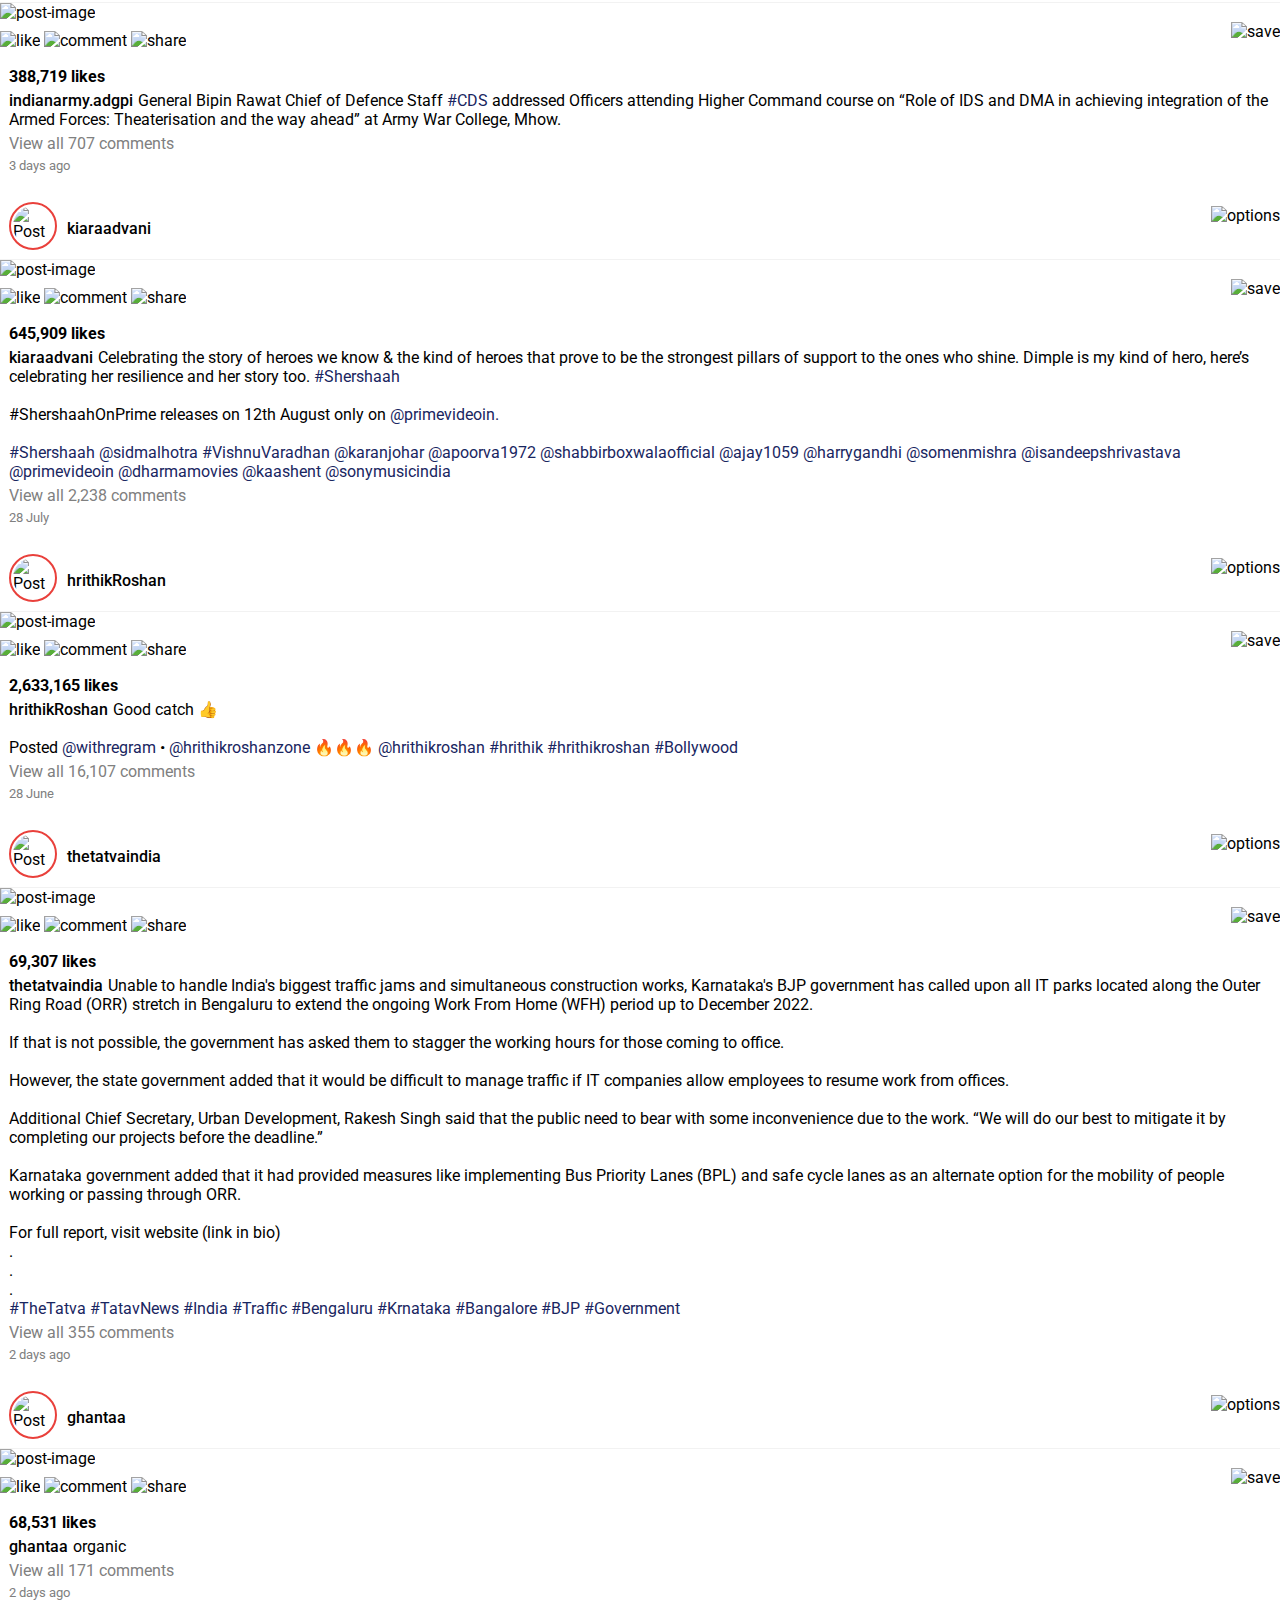
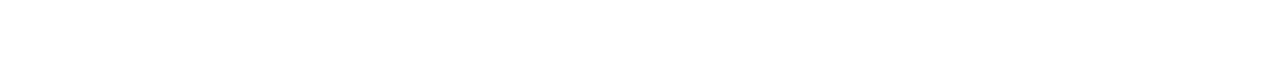
==== commit c4396994: "font style changed" ====
--- a/home.html
+++ b/home.html
@@ -7,7 +7,7 @@
     <link rel="icon" type="image/png" href="https://www.freepnglogos.com/uploads/instagram-logos-png-images-free-download-2.png"/>
     <link rel="preconnect" href="https://fonts.googleapis.com">
     <link rel="preconnect" href="https://fonts.gstatic.com" crossorigin>
-    <link href="https://fonts.googleapis.com/css2?family=Roboto:wght@100;400;700&display=swap" rel="stylesheet">
+    <link href="https://fonts.googleapis.com/css2?family=Roboto:wght@100;400;500;700&display=swap" rel="stylesheet">
     <link rel="stylesheet" href="./css/styles.css">
     <title>Instagram</title>
 </head>
@@ -391,6 +391,21 @@
         <img src="./assets/viplav.jpg" alt="dp" class="user-dp self custom-user-dp">
     </footer>
     <script>
+        let likeBtns = document.getElementsByClassName("like");
+        let i;
+        for(i=0; i<likeBtns.length; i++){
+            likeBtns[i].addEventListener('click', changeLikeBtnImage);
+        }
+
+        function changeLikeBtnImage(){
+            if(this.classList.contains("liked")){
+                this.classList.remove("liked");
+                this.src="./assets/like.jpeg";
+            }else{
+                this.src="./assets/red-heart.png";
+                this.classList.add("liked");
+            }
+        }
     </script>
 </body>
 </html>--- a/css/styles.css
+++ b/css/styles.css
@@ -117,7 +117,7 @@
 
 .user-info > .username {
     margin-left: 10px;
-    font-weight: bold;
+    font-weight: 500;
 }
 
 .post-options {
@@ -145,6 +145,11 @@
     height: 42px;
 }
 
+.liked {
+    height: 28px;
+    margin: 7px 7px 5px 7px;
+}
+
 .share {
     padding-bottom: 4px;
 }
@@ -159,7 +164,7 @@
 }
 
 .post-info .username {
-    font-weight: bold;
+    font-weight: 500;
     margin-right: 5px;
 }
 
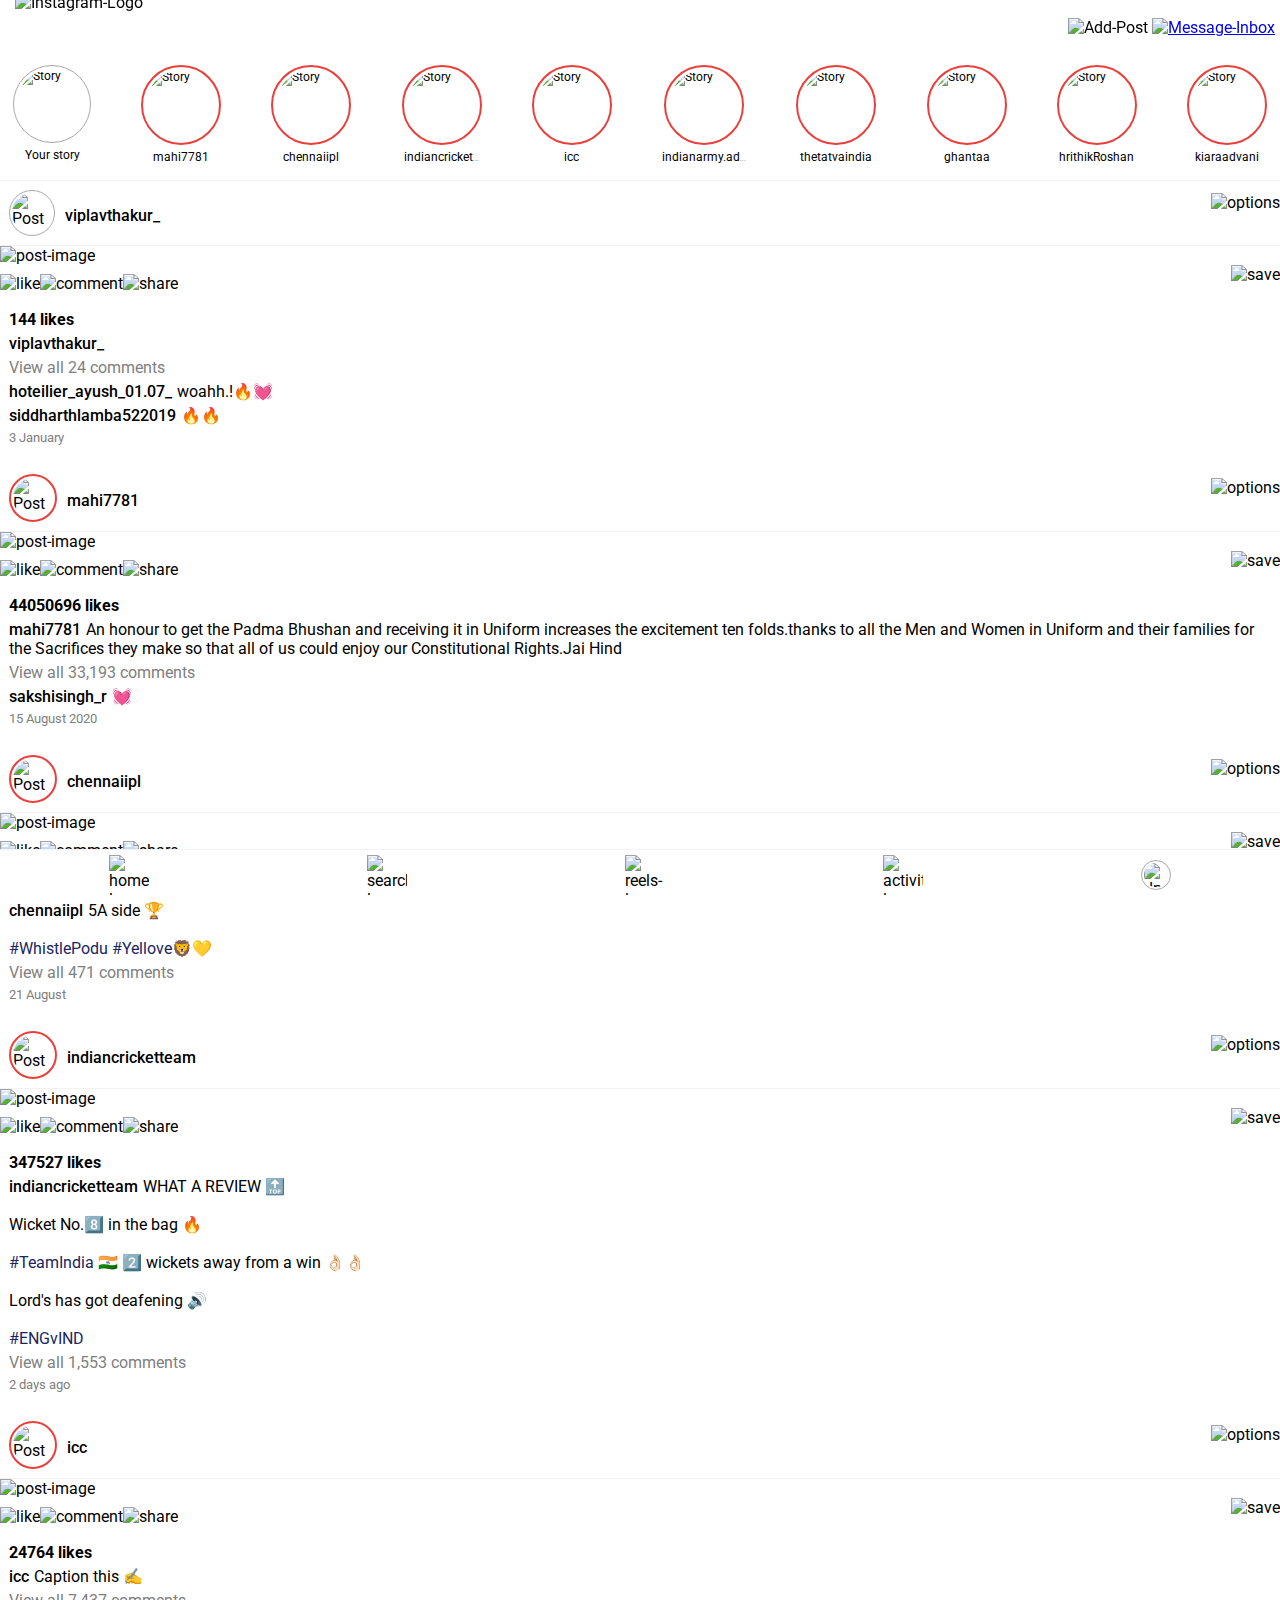
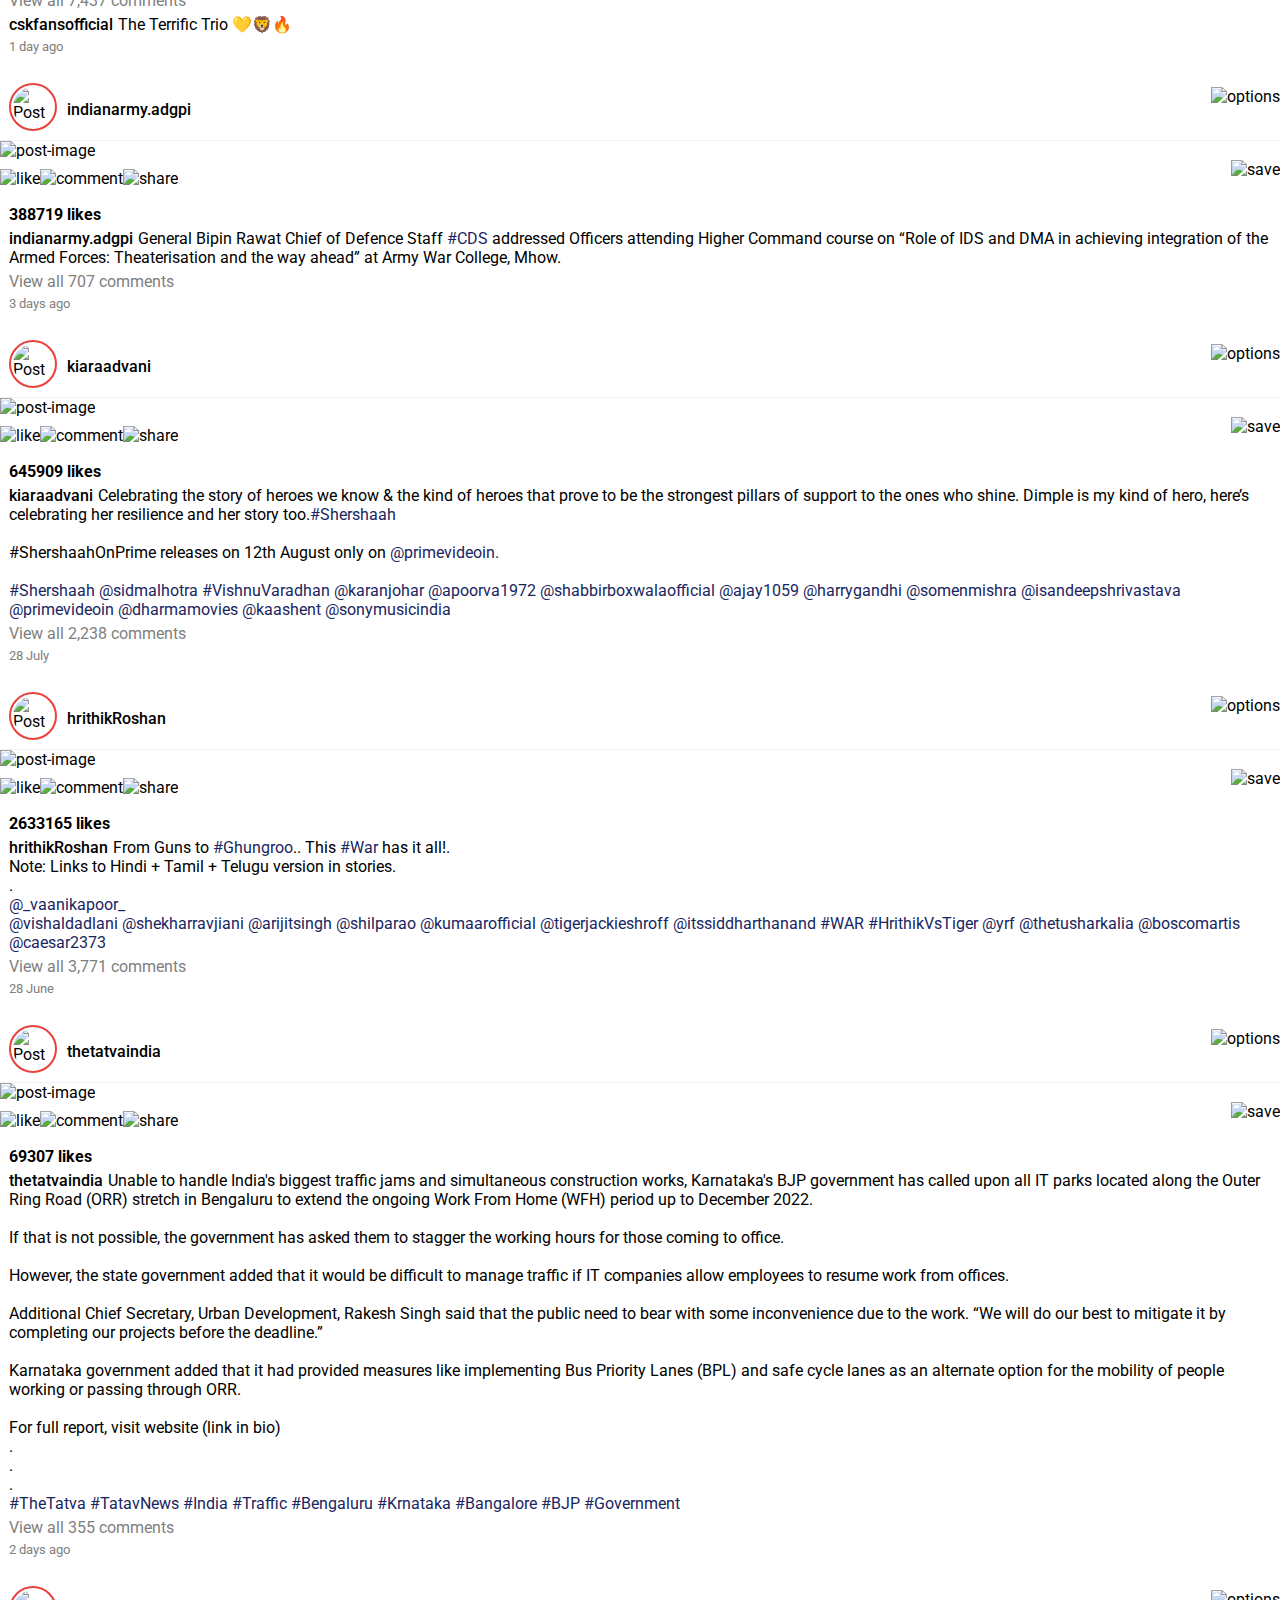
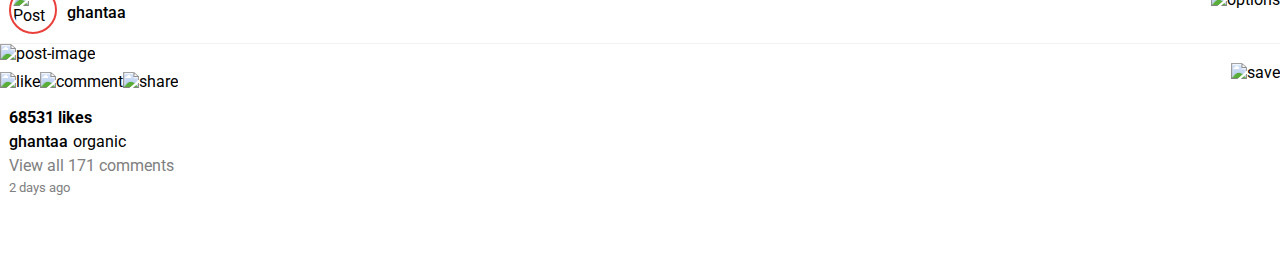
==== commit 2068167b: "Like feature enhanced" ====
--- a/home.html
+++ b/home.html
@@ -74,338 +74,82 @@
             </div>
         </section>
         <article class="post-list">
-            <section class="post">
-                <div class="post-header">
-                    <div class="user-info">
-                        <img src="./assets/viplav.jpg" alt="Post" class="user-dp self">
-                        <span class="username">viplavthakur_</span>
-                    </div>
-                    <img src="./assets/more-options.jpeg" alt="options" class="post-options">
-                </div>
-                <img src="./assets/viplav-post.jpg" alt="post-image" class="post-image">
-                <div class="post-footer">
-                    <div class="post-actions">
-                        <img src="./assets/like.jpeg" alt="like" class="post-action like">
-                        <img src="./assets/comment.jpeg" alt="comment" class="post-action comment">
-                        <img src="./assets/share.jpeg" alt="share" class="post-action share">
-                    </div>
-                    <img src="./assets/save.jpeg" alt="save" class="post-action">
-                </div>
-                <div class="post-info">
-                    <p class="likes-count">144 likes</p>
-                    <p><span class="username">viplavthakur_</span></p>
-                    <div class="comments">
-                        <p class="comments-hidden">View all 24 comments</p>
-                        <p><span class="username">hoteilier_ayush_01.07_</span>woahh.!&#128293;&#128147;</p>
-                        <p><span class="username">siddharthlamba522019</span>&#128293;&#128293;</p>
-                    </div>
-                    <p class="post-date">3 January</p>
-                </div>
-            </section>
+            <section class="post"><div class="post-header"><div class="user-info"><img src="./assets/viplav.jpg" alt="Post" class="user-dp self"><span class="username">viplavthakur_</span></div><img src="./assets/more-options.jpeg" alt="options" class="post-options"></div><img src="./assets/viplav-post.jpg" alt="post-image" class="post-image"><div class="post-footer"><div class="post-actions"><img src="./assets/like.jpeg" alt="like" class="post-action like"><img src="./assets/comment.jpeg" alt="comment" class="post-action comment"><img src="./assets/share.jpeg" alt="share" class="post-action share"></div><img src="./assets/save.jpeg" alt="save" class="post-action"></div><div class="post-info"><p class="likes-count"><span>144</span> likes</p><p><span class="username">viplavthakur_</span></p><div class="comments"><p class="comments-hidden">View all 24 comments</p><p><span class="username">hoteilier_ayush_01.07_</span>woahh.!&#128293;&#128147;</p><p><span class="username">siddharthlamba522019</span>&#128293;&#128293;</p></div><p class="post-date">3 January</p></div></section>
 
-            <section class="post">
-                <div class="post-header">
-                    <div class="user-info">
-                        <img src="./assets/dhoni.jpg" alt="Post" class="user-dp">
-                        <span class="username">mahi7781</span>
-                    </div>
-                    <img src="./assets/more-options.jpeg" alt="options" class="post-options">
-                </div>
-                <img src="./assets/dhoni-post.jpg" alt="post-image" class="post-image">
-                <div class="post-footer">
-                    <div class="post-actions">
-                        <img src="./assets/like.jpeg" alt="like" class="post-action like">
-                        <img src="./assets/comment.jpeg" alt="comment" class="post-action comment">
-                        <img src="./assets/share.jpeg" alt="share" class="post-action share">
-                    </div>
-                    <img src="./assets/save.jpeg" alt="save" class="post-action">
-                </div>
-                <div class="post-info">
-                    <p class="likes-count">44,050,696 likes</p>
-                    <p><span class="username">mahi7781</span>Thanks a lot for ur love and support 
-                        throughout. From 1929 hrs consider me as Retired.</p>
-                    <div class="comments">
-                        <p class="comments-hidden">View all 1,097,781 comments</p>
-                        <p><span class="username">sakshisingh_r</span>&#128147;&#128591;</p>
-                    </div>
-                    <p class="post-date">15 August 2020</p>
-                </div>
-            </section>
+            <section class="post"><div class="post-header"><div class="user-info"><img src="./assets/dhoni.jpg" alt="Post" class="user-dp"><span class="username">mahi7781</span></div><img src="./assets/more-options.jpeg" alt="options" class="post-options"></div><img src="./assets/dhoni-post.jpg" alt="post-image" class="post-image"><div class="post-footer"><div class="post-actions"><img src="./assets/like.jpeg" alt="like" class="post-action like"><img src="./assets/comment.jpeg" alt="comment" class="post-action comment"><img src="./assets/share.jpeg" alt="share" class="post-action share"></div><img src="./assets/save.jpeg" alt="save" class="post-action"></div><div class="post-info"><p class="likes-count"><span>44050696</span> likes</p><p><span class="username">mahi7781</span>An honour to get the Padma Bhushan and receiving it in Uniform increases the excitement ten folds.thanks to all the Men and Women in Uniform and their families for the Sacrifices they make so that all of us could enjoy our Constitutional Rights.Jai Hind</p><div class="comments"><p class="comments-hidden">View all 33,193 comments</p><p><span class="username">sakshisingh_r</span>&#128147;</p></div><p class="post-date">15 August 2020</p></div></section>
 
-            <section class="post">
-                <div class="post-header">
-                    <div class="user-info">
-                        <img src="./assets/csk.jpg" alt="Post" class="user-dp">
-                        <span class="username">chennaiipl</span>
-                    </div>
-                    <img src="./assets/more-options.jpeg" alt="options" class="post-options">
-                </div>
-                <img src="./assets/csk-post.jpg" alt="post-image" class="post-image">
-                <div class="post-footer">
-                    <div class="post-actions">
-                        <img src="./assets/like.jpeg" alt="like" class="post-action like">
-                        <img src="./assets/comment.jpeg" alt="comment" class="post-action comment">
-                        <img src="./assets/share.jpeg" alt="share" class="post-action share">
-                    </div>
-                    <img src="./assets/save.jpeg" alt="save" class="post-action">
-                </div>
-                <div class="post-info">
-                    <p class="likes-count">144 likes</p>
-                    <p><span class="username">chennaiipl</span>5A side &#127942; <br><br>
-                        <span class="hashtags">#WhistlePodu #Yellove</span>&#129409;&#128155;</p>
-                    <div class="comments">
-                        <p class="comments-hidden">View all 471 comments</p>
-                    </div>
-                    <p class="post-date">21 August</p>
-                </div>
-            </section>
+            <section class="post"><div class="post-header"><div class="user-info"><img src="./assets/csk.jpg" alt="Post" class="user-dp"><span class="username">chennaiipl</span></div><img src="./assets/more-options.jpeg" alt="options" class="post-options"></div><img src="./assets/csk-post.jpg" alt="post-image" class="post-image"><div class="post-footer"><div class="post-actions"><img src="./assets/like.jpeg" alt="like" class="post-action like"><img src="./assets/comment.jpeg" alt="comment" class="post-action comment"><img src="./assets/share.jpeg" alt="share" class="post-action share"></div><img src="./assets/save.jpeg" alt="save" class="post-action"></div><div class="post-info"><p class="likes-count"><span>282840</span> likes</p><p><span class="username">chennaiipl</span>5A side &#127942; <br><br><span class="hashtags">#WhistlePodu #Yellove</span>&#129409;&#128155;</p><div class="comments"><p class="comments-hidden">View all 471 comments</p></div><p class="post-date">21 August</p></div></section>
 
-            <section class="post">
-                <div class="post-header">
-                    <div class="user-info">
-                        <img src="./assets/ict.jpg" alt="Post" class="user-dp">
-                        <span class="username">indiancricketteam</span>
-                    </div>
-                    <img src="./assets/more-options.jpeg" alt="options" class="post-options">
-                </div>
-                <img src="./assets/ict-post.jpg" alt="post-image" class="post-image">
-                <div class="post-footer">
-                    <div class="post-actions">
-                        <img src="./assets/like.jpeg" alt="like" class="post-action like">
-                        <img src="./assets/comment.jpeg" alt="comment" class="post-action comment">
-                        <img src="./assets/share.jpeg" alt="share" class="post-action share">
-                    </div>
-                    <img src="./assets/save.jpeg" alt="save" class="post-action">
-                </div>
-                <div class="post-info">
-                    <p class="likes-count">347,527 likes</p>
-                    <p><span class="username">indiancricketteam</span>Ready for Day 4 &#128170; <br> 
-                        Are you all set for an exciting day of test cricket? &#127967;</p>
-                    <div class="comments">
-                        <p class="comments-hidden">View all 810 comments</p>
-                    </div>
-                    <p class="post-date">2 days ago</p>
-                </div>
-            </section>
+            <section class="post"><div class="post-header"><div class="user-info"><img src="./assets/ict.jpg" alt="Post" class="user-dp"><span class="username">indiancricketteam</span></div><img src="./assets/more-options.jpeg" alt="options" class="post-options"></div><img src="./assets/ict-post.jpg" alt="post-image" class="post-image"><div class="post-footer"><div class="post-actions"><img src="./assets/like.jpeg" alt="like" class="post-action like"><img src="./assets/comment.jpeg" alt="comment" class="post-action comment"><img src="./assets/share.jpeg" alt="share" class="post-action share"></div><img src="./assets/save.jpeg" alt="save" class="post-action"></div><div class="post-info"><p class="likes-count"><span>347527</span> likes</p><p><span class="username">indiancricketteam</span>WHAT A REVIEW &#128285;<br><br>Wicket No.8️⃣ in the bag &#128293;<br><br><span class="hashtags">#TeamIndia</span> 🇮🇳 2️⃣ wickets away from a win &#128076;&#127995;&#128076;&#127995;<br><br>Lord's has got deafening 🔊<br><br><span class="hashtags">#ENGvIND</span></p><div class="comments"><p class="comments-hidden">View all 1,553 comments</p></div><p class="post-date">2 days ago</p></div></section>
 
-            <section class="post">
-                <div class="post-header">
-                    <div class="user-info">
-                        <img src="./assets/icc.jpg" alt="Post" class="user-dp">
-                        <span class="username">icc</span>
-                    </div>
-                    <img src="./assets/more-options.jpeg" alt="options" class="post-options">
-                </div>
-                <img src="./assets/icc-post.jpg" alt="post-image" class="post-image">
-                <div class="post-footer">
-                    <div class="post-actions">
-                        <img src="./assets/like.jpeg" alt="like" class="post-action like">
-                        <img src="./assets/comment.jpeg" alt="comment" class="post-action comment">
-                        <img src="./assets/share.jpeg" alt="share" class="post-action share">
-                    </div>
-                    <img src="./assets/save.jpeg" alt="save" class="post-action">
-                </div>
-                <div class="post-info">
-                    <p class="likes-count">247,064 likes</p>
-                    <p><span class="username">icc</span>Joe Root becomes England's most successful 
-                        Test skipper with 27 wins &#127775; <br><br> <span class="hashtags">#WTC23 | #ENGvIND</span></p>
-                    <div class="comments">
-                        <p class="comments-hidden">View all 550 comments</p>
-                    </div>
-                    <p class="post-date">1 day ago</p>
-                </div>
-            </section>
+            <section class="post"><div class="post-header"><div class="user-info"><img src="./assets/icc.jpg" alt="Post" class="user-dp"><span class="username">icc</span></div><img src="./assets/more-options.jpeg" alt="options" class="post-options"></div><img src="./assets/icc-post.jpg" alt="post-image" class="post-image"><div class="post-footer"><div class="post-actions"><img src="./assets/like.jpeg" alt="like" class="post-action like"><img src="./assets/comment.jpeg" alt="comment" class="post-action comment"><img src="./assets/share.jpeg" alt="share" class="post-action share"></div><img src="./assets/save.jpeg" alt="save" class="post-action"></div><div class="post-info"><p class="likes-count"><span>24764</span> likes</p><p><span class="username">icc</span>Caption this &#9997;</p><div class="comments"><p class="comments-hidden">View all 7,437 comments</p><p><span class="username">cskfansofficial</span>The Terrific Trio &#128155;&#129409;&#128293;</p></div><p class="post-date">1 day ago</p></div></section>
 
-            <section class="post">
-                <div class="post-header">
-                    <div class="user-info">
-                        <img src="./assets/indianarmy.jpg" alt="Post" class="user-dp">
-                        <span class="username">indianarmy.adgpi</span>
-                    </div>
-                    <img src="./assets/more-options.jpeg" alt="options" class="post-options">
-                </div>
-                <img src="./assets/indianarmy-post.jpg" alt="post-image" class="post-image">
-                <div class="post-footer">
-                    <div class="post-actions">
-                        <img src="./assets/like.jpeg" alt="like" class="post-action like">
-                        <img src="./assets/comment.jpeg" alt="comment" class="post-action comment">
-                        <img src="./assets/share.jpeg" alt="share" class="post-action share">
-                    </div>
-                    <img src="./assets/save.jpeg" alt="save" class="post-action">
-                </div>
-                <div class="post-info">
-                    <p class="likes-count">388,719 likes</p>
-                    <p><span class="username">indianarmy.adgpi</span>General Bipin Rawat Chief of 
-                        Defence Staff <span class="hashtags">#CDS</span> addressed Officers attending 
-                        Higher Command course on “Role of IDS and DMA in achieving integration of the 
-                        Armed Forces: Theaterisation and the way ahead” at Army War College, Mhow.</p>
-                    <div class="comments">
-                        <p class="comments-hidden">View all 707 comments</p>
-                    </div>
-                    <p class="post-date">3 days ago</p>
-                </div>
-            </section>
+            <section class="post"><div class="post-header"><div class="user-info"><img src="./assets/indianarmy.jpg" alt="Post" class="user-dp"><span class="username">indianarmy.adgpi</span></div><img src="./assets/more-options.jpeg" alt="options" class="post-options"></div><img src="./assets/indianarmy-post.jpg" alt="post-image" class="post-image"><div class="post-footer"><div class="post-actions"><img src="./assets/like.jpeg" alt="like" class="post-action like"><img src="./assets/comment.jpeg" alt="comment" class="post-action comment"><img src="./assets/share.jpeg" alt="share" class="post-action share"></div><img src="./assets/save.jpeg" alt="save" class="post-action"></div><div class="post-info"><p class="likes-count"><span>388719</span> likes</p><p><span class="username">indianarmy.adgpi</span>General Bipin Rawat Chief of Defence Staff <span class="hashtags">#CDS</span> addressed Officers attending Higher Command course on “Role of IDS and DMA in achieving integration of the Armed Forces: Theaterisation and the way ahead” at Army War College, Mhow.</p><div class="comments"><p class="comments-hidden">View all 707 comments</p></div><p class="post-date">3 days ago</p></div></section>
 
-            <section class="post">
-                <div class="post-header">
-                    <div class="user-info">
-                        <img src="./assets/kiaraadvani.jpg" alt="Post" class="user-dp">
-                        <span class="username">kiaraadvani</span>
-                    </div>
-                    <img src="./assets/more-options.jpeg" alt="options" class="post-options">
-                </div>
-                <img src="./assets/kiaraadvani-post.jpg" alt="post-image" class="post-image">
-                <div class="post-footer">
-                    <div class="post-actions">
-                        <img src="./assets/like.jpeg" alt="like" class="post-action like">
-                        <img src="./assets/comment.jpeg" alt="comment" class="post-action comment">
-                        <img src="./assets/share.jpeg" alt="share" class="post-action share">
-                    </div>
-                    <img src="./assets/save.jpeg" alt="save" class="post-action">
-                </div>
-                <div class="post-info">
-                    <p class="likes-count">645,909 likes</p>
-                    <p><span class="username">kiaraadvani</span>Celebrating the story of heroes we know & 
-                        the kind of heroes that prove to be the strongest pillars of support to the ones who shine. 
-                        Dimple is my kind of hero, here’s celebrating her resilience and her story too.
-                        <span class="hashtags">#Shershaah</span><br><br>#ShershaahOnPrime releases on 12th August 
-                        only on <span class="hashtags">@primevideoin. <br><br>#Shershaah @sidmalhotra #VishnuVaradhan 
-                            @karanjohar @apoorva1972 @shabbirboxwalaofficial @ajay1059 @harrygandhi @somenmishra @isandeepshrivastava
-                             @primevideoin @dharmamovies @kaashent @sonymusicindia </span></p>
-                    <div class="comments">
-                        <p class="comments-hidden">View all 2,238 comments</p>
-                    </div>
-                    <p class="post-date">28 July</p>
-                </div>
-            </section>
+            <section class="post"><div class="post-header"><div class="user-info"><img src="./assets/kiaraadvani.jpg" alt="Post" class="user-dp"><span class="username">kiaraadvani</span></div><img src="./assets/more-options.jpeg" alt="options" class="post-options"></div><img src="./assets/kiaraadvani-post.jpg" alt="post-image" class="post-image"><div class="post-footer"><div class="post-actions"><img src="./assets/like.jpeg" alt="like" class="post-action like"><img src="./assets/comment.jpeg" alt="comment" class="post-action comment"><img src="./assets/share.jpeg" alt="share" class="post-action share"></div><img src="./assets/save.jpeg" alt="save" class="post-action"></div><div class="post-info"><p class="likes-count"><span>645909</span> likes</p><p><span class="username">kiaraadvani</span>Celebrating the story of heroes we know & the kind of heroes that prove to be the strongest pillars of support to the ones who shine. Dimple is my kind of hero, here’s celebrating her resilience and her story too.<span class="hashtags">#Shershaah</span><br><br>#ShershaahOnPrime releases on 12th August only on <span class="hashtags">@primevideoin. <br><br>#Shershaah @sidmalhotra #VishnuVaradhan @karanjohar @apoorva1972 @shabbirboxwalaofficial @ajay1059 @harrygandhi @somenmishra @isandeepshrivastava @primevideoin @dharmamovies @kaashent @sonymusicindia </span></p><div class="comments"><p class="comments-hidden">View all 2,238 comments</p></div><p class="post-date">28 July</p></div></section>
 
-            <section class="post">
-                <div class="post-header">
-                    <div class="user-info">
-                        <img src="./assets/hrithik.jpg" alt="Post" class="user-dp">
-                        <span class="username">hrithikRoshan</span>
-                    </div>
-                    <img src="./assets/more-options.jpeg" alt="options" class="post-options">
-                </div>
-                <img src="./assets/hrithik-post.jpg" alt="post-image" class="post-image">
-                <div class="post-footer">
-                    <div class="post-actions">
-                        <img src="./assets/like.jpeg" alt="like" class="post-action like">
-                        <img src="./assets/comment.jpeg" alt="comment" class="post-action comment">
-                        <img src="./assets/share.jpeg" alt="share" class="post-action share">
-                    </div>
-                    <img src="./assets/save.jpeg" alt="save" class="post-action">
-                </div>
-                <div class="post-info">
-                    <p class="likes-count">2,633,165 likes</p>
-                    <p><span class="username">hrithikRoshan</span>Good catch &#128077;<br><br>
-                        Posted <span class="hashtags">@withregram</span> • <span class="hashtags">@hrithikroshanzone</span> &#128293;&#128293;&#128293; <span class="hashtags">@hrithikroshan #hrithik 
-                        #hrithikroshan #Bollywood</span></p>
-                    <div class="comments">
-                        <p class="comments-hidden">View all 16,107 comments</p>
-                    </div>
-                    <p class="post-date">28 June</p>
-                </div>
-            </section>
+            <section class="post"><div class="post-header"><div class="user-info"><img src="./assets/hrithik.jpg" alt="Post" class="user-dp"><span class="username">hrithikRoshan</span></div><img src="./assets/more-options.jpeg" alt="options" class="post-options"></div><img src="./assets/hrithik-post.jpg" alt="post-image" class="post-image"><div class="post-footer"><div class="post-actions"><img src="./assets/like.jpeg" alt="like" class="post-action like"><img src="./assets/comment.jpeg" alt="comment" class="post-action comment"><img src="./assets/share.jpeg" alt="share" class="post-action share"></div><img src="./assets/save.jpeg" alt="save" class="post-action"></div><div class="post-info"><p class="likes-count"><span>2633165</span> likes</p><p><span class="username">hrithikRoshan</span>From Guns to <span class="hashtags">#Ghungroo</span>.. This <span class="hashtags">#War</span> has it all!.<br>Note: Links to Hindi + Tamil + Telugu version in stories.<br>.<br><span class="hashtags">@_vaanikapoor_ <br>@vishaldadlani @shekharravjiani @arijitsingh @shilparao @kumaarofficial @tigerjackieshroff @itssiddharthanand #WAR #HrithikVsTiger @yrf @thetusharkalia @boscomartis @caesar2373</span></p><div class="comments"><p class="comments-hidden">View all 3,771 comments</p></div><p class="post-date">28 June</p></div></section>
 
-            <section class="post">
-                <div class="post-header">
-                    <div class="user-info">
-                        <img src="./assets/tatva.jpg" alt="Post" class="user-dp">
-                        <span class="username">thetatvaindia</span>
-                    </div>
-                    <img src="./assets/more-options.jpeg" alt="options" class="post-options">
-                </div>
-                <img src="./assets/tatva-post.jpg" alt="post-image" class="post-image">
-                <div class="post-footer">
-                    <div class="post-actions">
-                        <img src="./assets/like.jpeg" alt="like" class="post-action like">
-                        <img src="./assets/comment.jpeg" alt="comment" class="post-action comment">
-                        <img src="./assets/share.jpeg" alt="share" class="post-action share">
-                    </div>
-                    <img src="./assets/save.jpeg" alt="save" class="post-action">
-                </div>
-                <div class="post-info">
-                    <p class="likes-count">69,307 likes</p>
-                    <p><span class="username">thetatvaindia</span>Unable to handle India's biggest
-                         traffic jams and simultaneous construction works, Karnataka's BJP government
-                          has called upon all IT parks located along the Outer Ring Road (ORR) stretch
-                           in Bengaluru to extend the ongoing Work From Home (WFH) period up to December
-                            2022.<br><br>
-                        If that is not possible, the government has asked them to stagger the working 
-                        hours for those coming to office.<br><br>
-                        However, the state government added that it would be difficult to manage traffic
-                         if IT companies allow employees to resume work from offices.<br><br>
-                        Additional Chief Secretary, Urban Development, Rakesh Singh said that the public
-                         need to bear with some inconvenience due to the work. “We will do our best to 
-                         mitigate it by completing our projects before the deadline.”<br><br>
-                        Karnataka government added that it had provided measures like implementing Bus 
-                        Priority Lanes (BPL) and safe cycle lanes as an alternate option for the mobility
-                         of people working or passing through ORR.<br><br>
-                        For full report, visit website (link in bio)<br>
-                        .<br>
-                        .<br>
-                        .<br>
-                        <span class="hashtags">#TheTatva #TatavNews #India #Traffic #Bengaluru #Krnataka 
-                            #Bangalore #BJP #Government</span></p>
-                    <div class="comments">
-                        <p class="comments-hidden">View all 355 comments</p>
-                    </div>
-                    <p class="post-date">2 days ago</p>
-                </div>
-            </section>
+            <section class="post"><div class="post-header"><div class="user-info"><img src="./assets/tatva.jpg" alt="Post" class="user-dp"><span class="username">thetatvaindia</span></div><img src="./assets/more-options.jpeg" alt="options" class="post-options"></div><img src="./assets/tatva-post.jpg" alt="post-image" class="post-image"><div class="post-footer"><div class="post-actions"><img src="./assets/like.jpeg" alt="like" class="post-action like"><img src="./assets/comment.jpeg" alt="comment" class="post-action comment"><img src="./assets/share.jpeg" alt="share" class="post-action share"></div><img src="./assets/save.jpeg" alt="save" class="post-action"></div><div class="post-info"><p class="likes-count"><span>69307</span> likes</p><p><span class="username">thetatvaindia</span>Unable to handle India's biggest traffic jams and simultaneous construction works, Karnataka's BJP government has called upon all IT parks located along the Outer Ring Road (ORR) stretch in Bengaluru to extend the ongoing Work From Home (WFH) period up to December 2022.<br><br>If that is not possible, the government has asked them to stagger the working hours for those coming to office.<br><br>However, the state government added that it would be difficult to manage traffic if IT companies allow employees to resume work from offices.<br><br>Additional Chief Secretary, Urban Development, Rakesh Singh said that the public need to bear with some inconvenience due to the work. “We will do our best to mitigate it by completing our projects before the deadline.”<br><br>Karnataka government added that it had provided measures like implementing Bus Priority Lanes (BPL) and safe cycle lanes as an alternate option for the mobility of people working or passing through ORR.<br><br>For full report, visit website (link in bio)<br>.<br>.<br>.<br><span class="hashtags">#TheTatva #TatavNews #India #Traffic #Bengaluru #Krnataka #Bangalore #BJP #Government</span></p><div class="comments"><p class="comments-hidden">View all 355 comments</p></div><p class="post-date">2 days ago</p></div></section>
 
-            <section class="post">
-                <div class="post-header">
-                    <div class="user-info">
-                        <img src="./assets/ghantaa.jpg" alt="Post" class="user-dp">
-                        <span class="username">ghantaa</span>
-                    </div>
-                    <img src="./assets/more-options.jpeg" alt="options" class="post-options">
-                </div>
-                <img src="./assets/ghantaa-post.jpg" alt="post-image" class="post-image">
-                <div class="post-footer">
-                    <div class="post-actions">
-                        <img src="./assets/like.jpeg" alt="like" class="post-action like">
-                        <img src="./assets/comment.jpeg" alt="comment" class="post-action comment">
-                        <img src="./assets/share.jpeg" alt="share" class="post-action share">
-                    </div>
-                    <img src="./assets/save.jpeg" alt="save" class="post-action">
-                </div>
-                <div class="post-info">
-                    <p class="likes-count">68,531 likes</p>
-                    <p><span class="username">ghantaa</span>organic</p>
-                    <div class="comments">
-                        <p class="comments-hidden">View all 171 comments</p>
-                    </div>
-                    <p class="post-date">2 days ago</p>
-                </div>
-            </section>
+            <section class="post"><div class="post-header"><div class="user-info"><img src="./assets/ghantaa.jpg" alt="Post" class="user-dp"><span class="username">ghantaa</span></div><img src="./assets/more-options.jpeg" alt="options" class="post-options"></div><img src="./assets/ghantaa-post.jpg" alt="post-image" class="post-image"><div class="post-footer"><div class="post-actions"><img src="./assets/like.jpeg" alt="like" class="post-action like"><img src="./assets/comment.jpeg" alt="comment" class="post-action comment"><img src="./assets/share.jpeg" alt="share" class="post-action share"></div><img src="./assets/save.jpeg" alt="save" class="post-action"></div><div class="post-info"><p class="likes-count"><span>68531</span> likes</p><p><span class="username">ghantaa</span>organic</p><div class="comments"><p class="comments-hidden">View all 171 comments</p></div><p class="post-date">2 days ago</p></div></section>
         </article>
     </main>
     <footer class="footer">
-        <img src="./assets/home.jpeg" alt="home-logo" class="footer-action">
+        <img src="./assets/home.jpeg" alt="home-logo" class="footer-action home">
         <img src="./assets/search.jpeg" alt="search-logo" class="footer-action">
         <img src="./assets/reels.jpeg" alt="reels-logo" class="footer-action">
         <img src="./assets/like.jpeg" alt="activity-logo" class="footer-action">
         <img src="./assets/viplav.jpg" alt="dp" class="user-dp self custom-user-dp">
     </footer>
     <script>
+
         let likeBtns = document.getElementsByClassName("like");
+        let postImages = document.getElementsByClassName("post-image");
         let i;
+
         for(i=0; i<likeBtns.length; i++){
-            likeBtns[i].addEventListener('click', changeLikeBtnImage);
+            likeBtns[i].addEventListener('click', changeLikeBtnImage1);
+            postImages[i].addEventListener("dblclick", changeLikeBtnImage2);
         }
 
-        function changeLikeBtnImage(){
+        function changeLikeBtnImage1(){
+            let likesCountEl = this.parentElement.parentElement.parentElement.lastChild.firstChild.firstChild;
+            let likesCount = parseInt(likesCountEl.textContent);
             if(this.classList.contains("liked")){
                 this.classList.remove("liked");
                 this.src="./assets/like.jpeg";
+                likesCount--;
             }else{
                 this.src="./assets/red-heart.png";
                 this.classList.add("liked");
+                likesCount++;
             }
+            likesCountEl.textContent = likesCount;
         }
+
+        function changeLikeBtnImage2(){
+            let likesCountEl = this.nextSibling.nextSibling.firstChild.firstChild;
+            let likeBtn = this.nextSibling.firstChild.firstChild;
+            let likesCount = parseInt(likesCountEl.textContent);
+            if(likeBtn.classList.contains("liked")){
+                likeBtn.classList.remove("liked");
+                likeBtn.src="./assets/like.jpeg";
+                likesCount--;
+            }else{
+                likeBtn.src="./assets/red-heart.png";
+                likeBtn.classList.add("liked");
+                likesCount++;
+            }
+            likesCountEl.textContent = likesCount;
+        }
+
+        document.getElementsByClassName("home")[0].addEventListener('click', scrollToTop);
+        function scrollToTop(){
+            document.body.scrollTop = 0;
+            document.documentElement.scrollTop = 0;
+        }
+        
     </script>
 </body>
 </html>--- a/css/styles.css
+++ b/css/styles.css
@@ -118,6 +118,7 @@
 .user-info > .username {
     margin-left: 10px;
     font-weight: 500;
+    letter-spacing: 0px;
 }
 
 .post-options {
@@ -128,6 +129,7 @@
 .post-image {
     height: 100%;
     width: 100%;
+    cursor: pointer;
 }
 
 .post-footer {
@@ -166,6 +168,7 @@
 .post-info .username {
     font-weight: 500;
     margin-right: 5px;
+    letter-spacing: 0px;
 }
 
 .hashtags {
